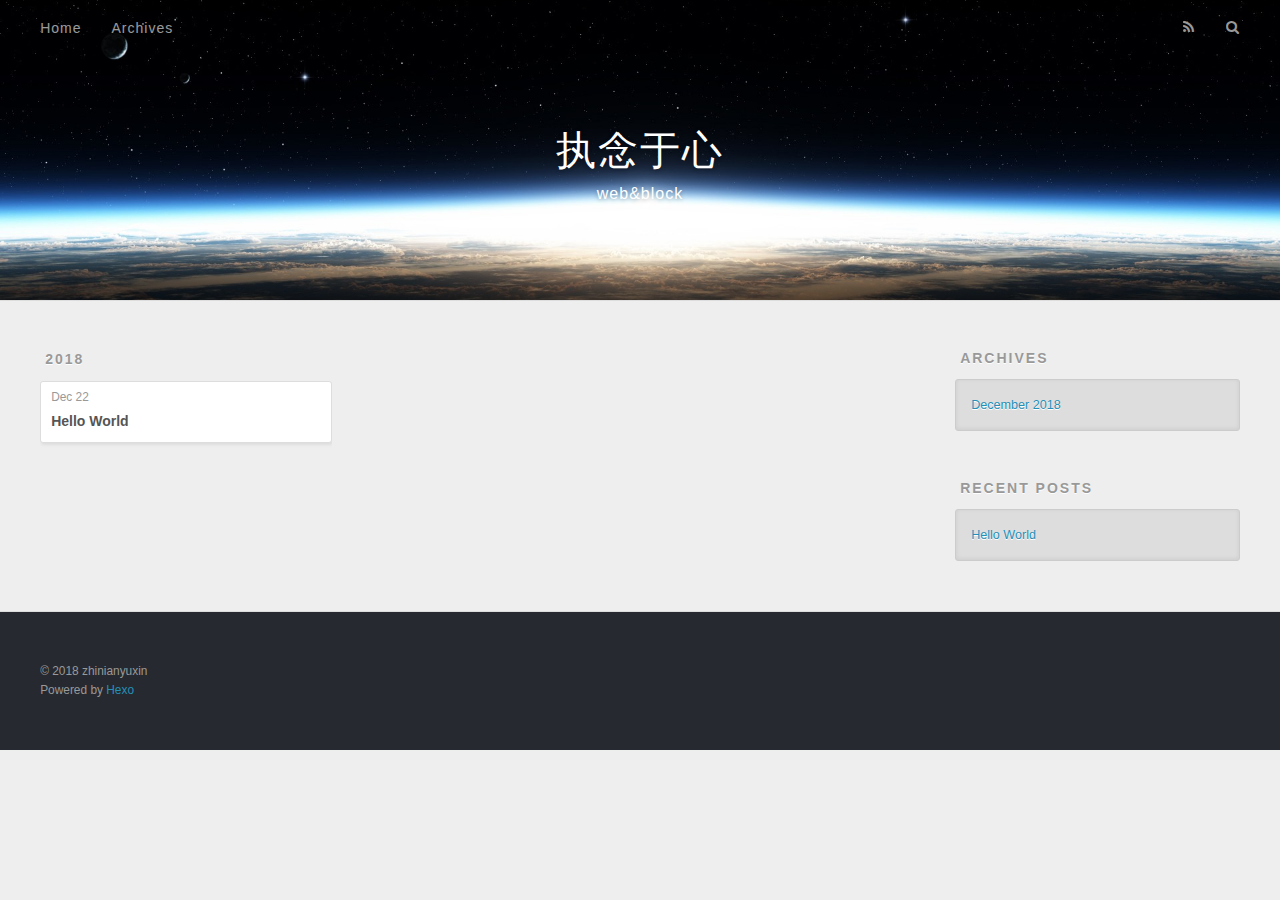
==== archives/index.html @ 7e43c7f3 "Site updated: 2018-12-22 21:20:13" ====
<!DOCTYPE html>
<html>
<head><meta name="generator" content="Hexo 3.8.0">
  <meta charset="utf-8">
  

  
  <title>Archives | 执念于心</title>
  <meta name="viewport" content="width=device-width, initial-scale=1, maximum-scale=1">
  <meta property="og:type" content="website">
<meta property="og:title" content="执念于心">
<meta property="og:url" content="http://yoursite.com/archives/index.html">
<meta property="og:site_name" content="执念于心">
<meta property="og:locale" content="default">
<meta name="twitter:card" content="summary">
<meta name="twitter:title" content="执念于心">
  
    <link rel="alternate" href="/atom.xml" title="执念于心" type="application/atom+xml">
  
  
    <link rel="icon" href="/favicon.png">
  
  
    <link href="//fonts.googleapis.com/css?family=Source+Code+Pro" rel="stylesheet" type="text/css">
  
  <link rel="stylesheet" href="/css/style.css">
</head>
</html>
<body>
  <div id="container">
    <div id="wrap">
      <header id="header">
  <div id="banner"></div>
  <div id="header-outer" class="outer">
    <div id="header-title" class="inner">
      <h1 id="logo-wrap">
        <a href="/" id="logo">执念于心</a>
      </h1>
      
        <h2 id="subtitle-wrap">
          <a href="/" id="subtitle">web&amp;block</a>
        </h2>
      
    </div>
    <div id="header-inner" class="inner">
      <nav id="main-nav">
        <a id="main-nav-toggle" class="nav-icon"></a>
        
          <a class="main-nav-link" href="/">Home</a>
        
          <a class="main-nav-link" href="/archives">Archives</a>
        
      </nav>
      <nav id="sub-nav">
        
          <a id="nav-rss-link" class="nav-icon" href="/atom.xml" title="RSS Feed"></a>
        
        <a id="nav-search-btn" class="nav-icon" title="Search"></a>
      </nav>
      <div id="search-form-wrap">
        <form action="//google.com/search" method="get" accept-charset="UTF-8" class="search-form"><input type="search" name="q" class="search-form-input" placeholder="Search"><button type="submit" class="search-form-submit">&#xF002;</button><input type="hidden" name="sitesearch" value="http://yoursite.com"></form>
      </div>
    </div>
  </div>
</header>
      <div class="outer">
        <section id="main">
  
  
    
    
      
      
      <section class="archives-wrap">
        <div class="archive-year-wrap">
          <a href="/archives/2018" class="archive-year">2018</a>
        </div>
        <div class="archives">
    
    <article class="archive-article archive-type-post">
  <div class="archive-article-inner">
    <header class="archive-article-header">
      <a href="/2018/12/22/hello-world/" class="archive-article-date">
  <time datetime="2018-12-22T13:06:36.921Z" itemprop="datePublished">Dec 22</time>
</a>
      
  
    <h1 itemprop="name">
      <a class="archive-article-title" href="/2018/12/22/hello-world/">Hello World</a>
    </h1>
  

    </header>
  </div>
</article>
  
  
    </div></section>
  


</section>
        
          <aside id="sidebar">
  
    

  
    

  
    
  
    
  <div class="widget-wrap">
    <h3 class="widget-title">Archives</h3>
    <div class="widget">
      <ul class="archive-list"><li class="archive-list-item"><a class="archive-list-link" href="/archives/2018/12/">December 2018</a></li></ul>
    </div>
  </div>


  
    
  <div class="widget-wrap">
    <h3 class="widget-title">Recent Posts</h3>
    <div class="widget">
      <ul>
        
          <li>
            <a href="/2018/12/22/hello-world/">Hello World</a>
          </li>
        
      </ul>
    </div>
  </div>

  
</aside>
        
      </div>
      <footer id="footer">
  
  <div class="outer">
    <div id="footer-info" class="inner">
      &copy; 2018 zhinianyuxin<br>
      Powered by <a href="http://hexo.io/" target="_blank">Hexo</a>
    </div>
  </div>
</footer>
    </div>
    <nav id="mobile-nav">
  
    <a href="/" class="mobile-nav-link">Home</a>
  
    <a href="/archives" class="mobile-nav-link">Archives</a>
  
</nav>
    

<script src="//ajax.googleapis.com/ajax/libs/jquery/2.0.3/jquery.min.js"></script>


  <link rel="stylesheet" href="/fancybox/jquery.fancybox.css">
  <script src="/fancybox/jquery.fancybox.pack.js"></script>


<script src="/js/script.js"></script>



  </div>
</body>
</html>
---- css/style.css ----
body {
  width: 100%;
}
body:before,
body:after {
  content: "";
  display: table;
}
body:after {
  clear: both;
}
html,
body,
div,
span,
applet,
object,
iframe,
h1,
h2,
h3,
h4,
h5,
h6,
p,
blockquote,
pre,
a,
abbr,
acronym,
address,
big,
cite,
code,
del,
dfn,
em,
img,
ins,
kbd,
q,
s,
samp,
small,
strike,
strong,
sub,
sup,
tt,
var,
dl,
dt,
dd,
ol,
ul,
li,
fieldset,
form,
label,
legend,
table,
caption,
tbody,
tfoot,
thead,
tr,
th,
td {
  margin: 0;
  padding: 0;
  border: 0;
  outline: 0;
  font-weight: inherit;
  font-style: inherit;
  font-family: inherit;
  font-size: 100%;
  vertical-align: baseline;
}
body {
  line-height: 1;
  color: #000;
  background: #fff;
}
ol,
ul {
  list-style: none;
}
table {
  border-collapse: separate;
  border-spacing: 0;
  vertical-align: middle;
}
caption,
th,
td {
  text-align: left;
  font-weight: normal;
  vertical-align: middle;
}
a img {
  border: none;
}
input,
button {
  margin: 0;
  padding: 0;
}
input::-moz-focus-inner,
button::-moz-focus-inner {
  border: 0;
  padding: 0;
}
@font-face {
  font-family: FontAwesome;
  font-style: normal;
  font-weight: normal;
  src: url("fonts/fontawesome-webfont.eot?v=#4.0.3");
  src: url("fonts/fontawesome-webfont.eot?#iefix&v=#4.0.3") format("embedded-opentype"), url("fonts/fontawesome-webfont.woff?v=#4.0.3") format("woff"), url("fonts/fontawesome-webfont.ttf?v=#4.0.3") format("truetype"), url("fonts/fontawesome-webfont.svg#fontawesomeregular?v=#4.0.3") format("svg");
}
html,
body,
#container {
  height: 100%;
}
body {
  background: #eee;
  font: 14px -apple-system, BlinkMacSystemFont, "Segoe UI", "Roboto", "Oxygen", "Ubuntu", "Cantarell", "Fira Sans", "Droid Sans", "Helvetica Neue", sans-serif;
  -webkit-text-size-adjust: 100%;
}
.outer {
  max-width: 1220px;
  margin: 0 auto;
  padding: 0 20px;
}
.outer:before,
.outer:after {
  content: "";
  display: table;
}
.outer:after {
  clear: both;
}
.inner {
  display: inline;
  float: left;
  width: 98.33333333333333%;
  margin: 0 0.833333333333333%;
}
.left,
.alignleft {
  float: left;
}
.right,
.alignright {
  float: right;
}
.clear {
  clear: both;
}
#container {
  position: relative;
}
.mobile-nav-on {
  overflow: hidden;
}
#wrap {
  height: 100%;
  width: 100%;
  position: absolute;
  top: 0;
  left: 0;
  -webkit-transition: 0.2s ease-out;
  -moz-transition: 0.2s ease-out;
  -ms-transition: 0.2s ease-out;
  transition: 0.2s ease-out;
  z-index: 1;
  background: #eee;
}
.mobile-nav-on #wrap {
  left: 280px;
}
@media screen and (min-width: 768px) {
  #main {
    display: inline;
    float: left;
    width: 73.33333333333333%;
    margin: 0 0.833333333333333%;
  }
}
.article-date,
.article-category-link,
.archive-year,
.widget-title {
  text-decoration: none;
  text-transform: uppercase;
  letter-spacing: 2px;
  color: #999;
  margin-bottom: 1em;
  margin-left: 5px;
  line-height: 1em;
  text-shadow: 0 1px #fff;
  font-weight: bold;
}
.article-inner,
.archive-article-inner {
  background: #fff;
  -webkit-box-shadow: 1px 2px 3px #ddd;
  box-shadow: 1px 2px 3px #ddd;
  border: 1px solid #ddd;
  border-radius: 3px;
}
.article-entry h1,
.widget h1 {
  font-size: 2em;
}
.article-entry h2,
.widget h2 {
  font-size: 1.5em;
}
.article-entry h3,
.widget h3 {
  font-size: 1.3em;
}
.article-entry h4,
.widget h4 {
  font-size: 1.2em;
}
.article-entry h5,
.widget h5 {
  font-size: 1em;
}
.article-entry h6,
.widget h6 {
  font-size: 1em;
  color: #999;
}
.article-entry hr,
.widget hr {
  border: 1px dashed #ddd;
}
.article-entry strong,
.widget strong {
  font-weight: bold;
}
.article-entry em,
.widget em,
.article-entry cite,
.widget cite {
  font-style: italic;
}
.article-entry sup,
.widget sup,
.article-entry sub,
.widget sub {
  font-size: 0.75em;
  line-height: 0;
  position: relative;
  vertical-align: baseline;
}
.article-entry sup,
.widget sup {
  top: -0.5em;
}
.article-entry sub,
.widget sub {
  bottom: -0.2em;
}
.article-entry small,
.widget small {
  font-size: 0.85em;
}
.article-entry acronym,
.widget acronym,
.article-entry abbr,
.widget abbr {
  border-bottom: 1px dotted;
}
.article-entry ul,
.widget ul,
.article-entry ol,
.widget ol,
.article-entry dl,
.widget dl {
  margin: 0 20px;
  line-height: 1.6em;
}
.article-entry ul ul,
.widget ul ul,
.article-entry ol ul,
.widget ol ul,
.article-entry ul ol,
.widget ul ol,
.article-entry ol ol,
.widget ol ol {
  margin-top: 0;
  margin-bottom: 0;
}
.article-entry ul,
.widget ul {
  list-style: disc;
}
.article-entry ol,
.widget ol {
  list-style: decimal;
}
.article-entry dt,
.widget dt {
  font-weight: bold;
}
#header {
  height: 300px;
  position: relative;
  border-bottom: 1px solid #ddd;
}
#header:before,
#header:after {
  content: "";
  position: absolute;
  left: 0;
  right: 0;
  height: 40px;
}
#header:before {
  top: 0;
  background: -webkit-linear-gradient(rgba(0,0,0,0.2), transparent);
  background: -moz-linear-gradient(rgba(0,0,0,0.2), transparent);
  background: -ms-linear-gradient(rgba(0,0,0,0.2), transparent);
  background: linear-gradient(rgba(0,0,0,0.2), transparent);
}
#header:after {
  bottom: 0;
  background: -webkit-linear-gradient(transparent, rgba(0,0,0,0.2));
  background: -moz-linear-gradient(transparent, rgba(0,0,0,0.2));
  background: -ms-linear-gradient(transparent, rgba(0,0,0,0.2));
  background: linear-gradient(transparent, rgba(0,0,0,0.2));
}
#header-outer {
  height: 100%;
  position: relative;
}
#header-inner {
  position: relative;
  overflow: hidden;
}
#banner {
  position: absolute;
  top: 0;
  left: 0;
  width: 100%;
  height: 100%;
  background: url("images/banner.jpg") center #000;
  -webkit-background-size: cover;
  -moz-background-size: cover;
  background-size: cover;
  z-index: -1;
}
#header-title {
  text-align: center;
  height: 40px;
  position: absolute;
  top: 50%;
  left: 0;
  margin-top: -20px;
}
#logo,
#subtitle {
  text-decoration: none;
  color: #fff;
  font-weight: 300;
  text-shadow: 0 1px 4px rgba(0,0,0,0.3);
}
#logo {
  font-size: 40px;
  line-height: 40px;
  letter-spacing: 2px;
}
#subtitle {
  font-size: 16px;
  line-height: 16px;
  letter-spacing: 1px;
}
#subtitle-wrap {
  margin-top: 16px;
}
#main-nav {
  float: left;
  margin-left: -15px;
}
.nav-icon,
.main-nav-link {
  float: left;
  color: #fff;
  opacity: 0.6;
  text-decoration: none;
  text-shadow: 0 1px rgba(0,0,0,0.2);
  -webkit-transition: opacity 0.2s;
  -moz-transition: opacity 0.2s;
  -ms-transition: opacity 0.2s;
  transition: opacity 0.2s;
  display: block;
  padding: 20px 15px;
}
.nav-icon:hover,
.main-nav-link:hover {
  opacity: 1;
}
.nav-icon {
  font-family: FontAwesome;
  text-align: center;
  font-size: 14px;
  width: 14px;
  height: 14px;
  padding: 20px 15px;
  position: relative;
  cursor: pointer;
}
.main-nav-link {
  font-weight: 300;
  letter-spacing: 1px;
}
@media screen and (max-width: 479px) {
  .main-nav-link {
    display: none;
  }
}
#main-nav-toggle {
  display: none;
}
#main-nav-toggle:before {
  content: "\f0c9";
}
@media screen and (max-width: 479px) {
  #main-nav-toggle {
    display: block;
  }
}
#sub-nav {
  float: right;
  margin-right: -15px;
}
#nav-rss-link:before {
  content: "\f09e";
}
#nav-search-btn:before {
  content: "\f002";
}
#search-form-wrap {
  position: absolute;
  top: 15px;
  width: 150px;
  height: 30px;
  right: -150px;
  opacity: 0;
  -webkit-transition: 0.2s ease-out;
  -moz-transition: 0.2s ease-out;
  -ms-transition: 0.2s ease-out;
  transition: 0.2s ease-out;
}
#search-form-wrap.on {
  opacity: 1;
  right: 0;
}
@media screen and (max-width: 479px) {
  #search-form-wrap {
    width: 100%;
    right: -100%;
  }
}
.search-form {
  position: absolute;
  top: 0;
  left: 0;
  right: 0;
  background: #fff;
  padding: 5px 15px;
  border-radius: 15px;
  -webkit-box-shadow: 0 0 10px rgba(0,0,0,0.3);
  box-shadow: 0 0 10px rgba(0,0,0,0.3);
}
.search-form-input {
  border: none;
  background: none;
  color: #555;
  width: 100%;
  font: 13px -apple-system, BlinkMacSystemFont, "Segoe UI", "Roboto", "Oxygen", "Ubuntu", "Cantarell", "Fira Sans", "Droid Sans", "Helvetica Neue", sans-serif;
  outline: none;
}
.search-form-input::-webkit-search-results-decoration,
.search-form-input::-webkit-search-cancel-button {
  -webkit-appearance: none;
}
.search-form-submit {
  position: absolute;
  top: 50%;
  right: 10px;
  margin-top: -7px;
  font: 13px FontAwesome;
  border: none;
  background: none;
  color: #bbb;
  cursor: pointer;
}
.search-form-submit:hover,
.search-form-submit:focus {
  color: #777;
}
.article {
  margin: 50px 0;
}
.article-inner {
  overflow: hidden;
}
.article-meta:before,
.article-meta:after {
  content: "";
  display: table;
}
.article-meta:after {
  clear: both;
}
.article-date {
  float: left;
}
.article-category {
  float: left;
  line-height: 1em;
  color: #ccc;
  text-shadow: 0 1px #fff;
  margin-left: 8px;
}
.article-category:before {
  content: "\2022";
}
.article-category-link {
  margin: 0 12px 1em;
}
.article-header {
  padding: 20px 20px 0;
}
.article-title {
  text-decoration: none;
  font-size: 2em;
  font-weight: bold;
  color: #555;
  line-height: 1.1em;
  -webkit-transition: color 0.2s;
  -moz-transition: color 0.2s;
  -ms-transition: color 0.2s;
  transition: color 0.2s;
}
a.article-title:hover {
  color: #258fb8;
}
.article-entry {
  color: #555;
  padding: 0 20px;
}
.article-entry:before,
.article-entry:after {
  content: "";
  display: table;
}
.article-entry:after {
  clear: both;
}
.article-entry p,
.article-entry table {
  line-height: 1.6em;
  margin: 1.6em 0;
}
.article-entry h1,
.article-entry h2,
.article-entry h3,
.article-entry h4,
.article-entry h5,
.article-entry h6 {
  font-weight: bold;
}
.article-entry h1,
.article-entry h2,
.article-entry h3,
.article-entry h4,
.article-entry h5,
.article-entry h6 {
  line-height: 1.1em;
  margin: 1.1em 0;
}
.article-entry a {
  color: #258fb8;
  text-decoration: none;
}
.article-entry a:hover {
  text-decoration: underline;
}
.article-entry ul,
.article-entry ol,
.article-entry dl {
  margin-top: 1.6em;
  margin-bottom: 1.6em;
}
.article-entry img,
.article-entry video {
  max-width: 100%;
  height: auto;
  display: block;
  margin: auto;
}
.article-entry iframe {
  border: none;
}
.article-entry table {
  width: 100%;
  border-collapse: collapse;
  border-spacing: 0;
}
.article-entry th {
  font-weight: bold;
  border-bottom: 3px solid #ddd;
  padding-bottom: 0.5em;
}
.article-entry td {
  border-bottom: 1px solid #ddd;
  padding: 10px 0;
}
.article-entry blockquote {
  font-family: Georgia, "Times New Roman", serif;
  font-size: 1.4em;
  margin: 1.6em 20px;
  text-align: center;
}
.article-entry blockquote footer {
  font-size: 14px;
  margin: 1.6em 0;
  font-family: -apple-system, BlinkMacSystemFont, "Segoe UI", "Roboto", "Oxygen", "Ubuntu", "Cantarell", "Fira Sans", "Droid Sans", "Helvetica Neue", sans-serif;
}
.article-entry blockquote footer cite:before {
  content: "—";
  padding: 0 0.5em;
}
.article-entry .pullquote {
  text-align: left;
  width: 45%;
  margin: 0;
}
.article-entry .pullquote.left {
  margin-left: 0.5em;
  margin-right: 1em;
}
.article-entry .pullquote.right {
  margin-right: 0.5em;
  margin-left: 1em;
}
.article-entry .caption {
  color: #999;
  display: block;
  font-size: 0.9em;
  margin-top: 0.5em;
  position: relative;
  text-align: center;
}
.article-entry .video-container {
  position: relative;
  padding-top: 56.25%;
  height: 0;
  overflow: hidden;
}
.article-entry .video-container iframe,
.article-entry .video-container object,
.article-entry .video-container embed {
  position: absolute;
  top: 0;
  left: 0;
  width: 100%;
  height: 100%;
  margin-top: 0;
}
.article-more-link a {
  display: inline-block;
  line-height: 1em;
  padding: 6px 15px;
  border-radius: 15px;
  background: #eee;
  color: #999;
  text-shadow: 0 1px #fff;
  text-decoration: none;
}
.article-more-link a:hover {
  background: #258fb8;
  color: #fff;
  text-decoration: none;
  text-shadow: 0 1px #1e7293;
}
.article-footer {
  font-size: 0.85em;
  line-height: 1.6em;
  border-top: 1px solid #ddd;
  padding-top: 1.6em;
  margin: 0 20px 20px;
}
.article-footer:before,
.article-footer:after {
  content: "";
  display: table;
}
.article-footer:after {
  clear: both;
}
.article-footer a {
  color: #999;
  text-decoration: none;
}
.article-footer a:hover {
  color: #555;
}
.article-tag-list-item {
  float: left;
  margin-right: 10px;
}
.article-tag-list-link:before {
  content: "#";
}
.article-comment-link {
  float: right;
}
.article-comment-link:before {
  content: "\f075";
  font-family: FontAwesome;
  padding-right: 8px;
}
.article-share-link {
  cursor: pointer;
  float: right;
  margin-left: 20px;
}
.article-share-link:before {
  content: "\f064";
  font-family: FontAwesome;
  padding-right: 6px;
}
#article-nav {
  position: relative;
}
#article-nav:before,
#article-nav:after {
  content: "";
  display: table;
}
#article-nav:after {
  clear: both;
}
@media screen and (min-width: 768px) {
  #article-nav {
    margin: 50px 0;
  }
  #article-nav:before {
    width: 8px;
    height: 8px;
    position: absolute;
    top: 50%;
    left: 50%;
    margin-top: -4px;
    margin-left: -4px;
    content: "";
    border-radius: 50%;
    background: #ddd;
    -webkit-box-shadow: 0 1px 2px #fff;
    box-shadow: 0 1px 2px #fff;
  }
}
.article-nav-link-wrap {
  text-decoration: none;
  text-shadow: 0 1px #fff;
  color: #999;
  -webkit-box-sizing: border-box;
  -moz-box-sizing: border-box;
  box-sizing: border-box;
  margin-top: 50px;
  text-align: center;
  display: block;
}
.article-nav-link-wrap:hover {
  color: #555;
}
@media screen and (min-width: 768px) {
  .article-nav-link-wrap {
    width: 50%;
    margin-top: 0;
  }
}
@media screen and (min-width: 768px) {
  #article-nav-newer {
    float: left;
    text-align: right;
    padding-right: 20px;
  }
}
@media screen and (min-width: 768px) {
  #article-nav-older {
    float: right;
    text-align: left;
    padding-left: 20px;
  }
}
.article-nav-caption {
  text-transform: uppercase;
  letter-spacing: 2px;
  color: #ddd;
  line-height: 1em;
  font-weight: bold;
}
#article-nav-newer .article-nav-caption {
  margin-right: -2px;
}
.article-nav-title {
  font-size: 0.85em;
  line-height: 1.6em;
  margin-top: 0.5em;
}
.article-share-box {
  position: absolute;
  display: none;
  background: #fff;
  -webkit-box-shadow: 1px 2px 10px rgba(0,0,0,0.2);
  box-shadow: 1px 2px 10px rgba(0,0,0,0.2);
  border-radius: 3px;
  margin-left: -145px;
  overflow: hidden;
  z-index: 1;
}
.article-share-box.on {
  display: block;
}
.article-share-input {
  width: 100%;
  background: none;
  -webkit-box-sizing: border-box;
  -moz-box-sizing: border-box;
  box-sizing: border-box;
  font: 14px -apple-system, BlinkMacSystemFont, "Segoe UI", "Roboto", "Oxygen", "Ubuntu", "Cantarell", "Fira Sans", "Droid Sans", "Helvetica Neue", sans-serif;
  padding: 0 15px;
  color: #555;
  outline: none;
  border: 1px solid #ddd;
  border-radius: 3px 3px 0 0;
  height: 36px;
  line-height: 36px;
}
.article-share-links {
  background: #eee;
}
.article-share-links:before,
.article-share-links:after {
  content: "";
  display: table;
}
.article-share-links:after {
  clear: both;
}
.article-share-twitter,
.article-share-facebook,
.article-share-pinterest,
.article-share-google {
  width: 50px;
  height: 36px;
  display: block;
  float: left;
  position: relative;
  color: #999;
  text-shadow: 0 1px #fff;
}
.article-share-twitter:before,
.article-share-facebook:before,
.article-share-pinterest:before,
.article-share-google:before {
  font-size: 20px;
  font-family: FontAwesome;
  width: 20px;
  height: 20px;
  position: absolute;
  top: 50%;
  left: 50%;
  margin-top: -10px;
  margin-left: -10px;
  text-align: center;
}
.article-share-twitter:hover,
.article-share-facebook:hover,
.article-share-pinterest:hover,
.article-share-google:hover {
  color: #fff;
}
.article-share-twitter:before {
  content: "\f099";
}
.article-share-twitter:hover {
  background: #00aced;
  text-shadow: 0 1px #008abe;
}
.article-share-facebook:before {
  content: "\f09a";
}
.article-share-facebook:hover {
  background: #3b5998;
  text-shadow: 0 1px #2f477a;
}
.article-share-pinterest:before {
  content: "\f0d2";
}
.article-share-pinterest:hover {
  background: #cb2027;
  text-shadow: 0 1px #a21a1f;
}
.article-share-google:before {
  content: "\f0d5";
}
.article-share-google:hover {
  background: #dd4b39;
  text-shadow: 0 1px #be3221;
}
.article-gallery {
  background: #000;
  position: relative;
}
.article-gallery-photos {
  position: relative;
  overflow: hidden;
}
.article-gallery-img {
  display: none;
  max-width: 100%;
}
.article-gallery-img:first-child {
  display: block;
}
.article-gallery-img.loaded {
  position: absolute;
  display: block;
}
.article-gallery-img img {
  display: block;
  max-width: 100%;
  margin: 0 auto;
}
#comments {
  background: #fff;
  -webkit-box-shadow: 1px 2px 3px #ddd;
  box-shadow: 1px 2px 3px #ddd;
  padding: 20px;
  border: 1px solid #ddd;
  border-radius: 3px;
  margin: 50px 0;
}
#comments a {
  color: #258fb8;
}
.archives-wrap {
  margin: 50px 0;
}
.archives:before,
.archives:after {
  content: "";
  display: table;
}
.archives:after {
  clear: both;
}
.archive-year-wrap {
  margin-bottom: 1em;
}
.archives {
  -webkit-column-gap: 10px;
  -moz-column-gap: 10px;
  column-gap: 10px;
}
@media screen and (min-width: 480px) and (max-width: 767px) {
  .archives {
    -webkit-column-count: 2;
    -moz-column-count: 2;
    column-count: 2;
  }
}
@media screen and (min-width: 768px) {
  .archives {
    -webkit-column-count: 3;
    -moz-column-count: 3;
    column-count: 3;
  }
}
.archive-article {
  -webkit-column-break-inside: avoid;
  page-break-inside: avoid;
  overflow: hidden;
  break-inside: avoid-column;
}
.archive-article-inner {
  padding: 10px;
  margin-bottom: 15px;
}
.archive-article-title {
  text-decoration: none;
  font-weight: bold;
  color: #555;
  -webkit-transition: color 0.2s;
  -moz-transition: color 0.2s;
  -ms-transition: color 0.2s;
  transition: color 0.2s;
  line-height: 1.6em;
}
.archive-article-title:hover {
  color: #258fb8;
}
.archive-article-footer {
  margin-top: 1em;
}
.archive-article-date {
  color: #999;
  text-decoration: none;
  font-size: 0.85em;
  line-height: 1em;
  margin-bottom: 0.5em;
  display: block;
}
#page-nav {
  margin: 50px auto;
  background: #fff;
  -webkit-box-shadow: 1px 2px 3px #ddd;
  box-shadow: 1px 2px 3px #ddd;
  border: 1px solid #ddd;
  border-radius: 3px;
  text-align: center;
  color: #999;
  overflow: hidden;
}
#page-nav:before,
#page-nav:after {
  content: "";
  display: table;
}
#page-nav:after {
  clear: both;
}
#page-nav a,
#page-nav span {
  padding: 10px 20px;
  line-height: 1;
  height: 2ex;
}
#page-nav a {
  color: #999;
  text-decoration: none;
}
#page-nav a:hover {
  background: #999;
  color: #fff;
}
#page-nav .prev {
  float: left;
}
#page-nav .next {
  float: right;
}
#page-nav .page-number {
  display: inline-block;
}
@media screen and (max-width: 479px) {
  #page-nav .page-number {
    display: none;
  }
}
#page-nav .current {
  color: #555;
  font-weight: bold;
}
#page-nav .space {
  color: #ddd;
}
#footer {
  background: #262a30;
  padding: 50px 0;
  border-top: 1px solid #ddd;
  color: #999;
}
#footer a {
  color: #258fb8;
  text-decoration: none;
}
#footer a:hover {
  text-decoration: underline;
}
#footer-info {
  line-height: 1.6em;
  font-size: 0.85em;
}
.article-entry pre,
.article-entry .highlight {
  background: #2d2d2d;
  margin: 0 -20px;
  padding: 15px 20px;
  border-style: solid;
  border-color: #ddd;
  border-width: 1px 0;
  overflow: auto;
  color: #ccc;
  line-height: 22.400000000000002px;
}
.article-entry .highlight .gutter pre,
.article-entry .gist .gist-file .gist-data .line-numbers {
  color: #666;
  font-size: 0.85em;
}
.article-entry pre,
.article-entry code {
  font-family: "Source Code Pro", Consolas, Monaco, Menlo, Consolas, monospace;
}
.article-entry code {
  background: #eee;
  text-shadow: 0 1px #fff;
  padding: 0 0.3em;
}
.article-entry pre code {
  background: none;
  text-shadow: none;
  padding: 0;
}
.article-entry .highlight pre {
  border: none;
  margin: 0;
  padding: 0;
}
.article-entry .highlight table {
  margin: 0;
  width: auto;
}
.article-entry .highlight td {
  border: none;
  padding: 0;
}
.article-entry .highlight figcaption {
  font-size: 0.85em;
  color: #999;
  line-height: 1em;
  margin-bottom: 1em;
}
.article-entry .highlight figcaption:before,
.article-entry .highlight figcaption:after {
  content: "";
  display: table;
}
.article-entry .highlight figcaption:after {
  clear: both;
}
.article-entry .highlight figcaption a {
  float: right;
}
.article-entry .highlight .gutter pre {
  text-align: right;
  padding-right: 20px;
}
.article-entry .highlight .line {
  height: 22.400000000000002px;
}
.article-entry .highlight .line.marked {
  background: #515151;
}
.article-entry .gist {
  margin: 0 -20px;
  border-style: solid;
  border-color: #ddd;
  border-width: 1px 0;
  background: #2d2d2d;
  padding: 15px 20px 15px 0;
}
.article-entry .gist .gist-file {
  border: none;
  font-family: "Source Code Pro", Consolas, Monaco, Menlo, Consolas, monospace;
  margin: 0;
}
.article-entry .gist .gist-file .gist-data {
  background: none;
  border: none;
}
.article-entry .gist .gist-file .gist-data .line-numbers {
  background: none;
  border: none;
  padding: 0 20px 0 0;
}
.article-entry .gist .gist-file .gist-data .line-data {
  padding: 0 !important;
}
.article-entry .gist .gist-file .highlight {
  margin: 0;
  padding: 0;
  border: none;
}
.article-entry .gist .gist-file .gist-meta {
  background: #2d2d2d;
  color: #999;
  font: 0.85em -apple-system, BlinkMacSystemFont, "Segoe UI", "Roboto", "Oxygen", "Ubuntu", "Cantarell", "Fira Sans", "Droid Sans", "Helvetica Neue", sans-serif;
  text-shadow: 0 0;
  padding: 0;
  margin-top: 1em;
  margin-left: 20px;
}
.article-entry .gist .gist-file .gist-meta a {
  color: #258fb8;
  font-weight: normal;
}
.article-entry .gist .gist-file .gist-meta a:hover {
  text-decoration: underline;
}
pre .comment,
pre .title {
  color: #999;
}
pre .variable,
pre .attribute,
pre .tag,
pre .regexp,
pre .ruby .constant,
pre .xml .tag .title,
pre .xml .pi,
pre .xml .doctype,
pre .html .doctype,
pre .css .id,
pre .css .class,
pre .css .pseudo {
  color: #f2777a;
}
pre .number,
pre .preprocessor,
pre .built_in,
pre .literal,
pre .params,
pre .constant {
  color: #f99157;
}
pre .class,
pre .ruby .class .title,
pre .css .rules .attribute {
  color: #9c9;
}
pre .string,
pre .value,
pre .inheritance,
pre .header,
pre .ruby .symbol,
pre .xml .cdata {
  color: #9c9;
}
pre .css .hexcolor {
  color: #6cc;
}
pre .function,
pre .python .decorator,
pre .python .title,
pre .ruby .function .title,
pre .ruby .title .keyword,
pre .perl .sub,
pre .javascript .title,
pre .coffeescript .title {
  color: #69c;
}
pre .keyword,
pre .javascript .function {
  color: #c9c;
}
@media screen and (max-width: 479px) {
  #mobile-nav {
    position: absolute;
    top: 0;
    left: 0;
    width: 280px;
    height: 100%;
    background: #191919;
    border-right: 1px solid #fff;
  }
}
@media screen and (max-width: 479px) {
  .mobile-nav-link {
    display: block;
    color: #999;
    text-decoration: none;
    padding: 15px 20px;
    font-weight: bold;
  }
  .mobile-nav-link:hover {
    color: #fff;
  }
}
@media screen and (min-width: 768px) {
  #sidebar {
    display: inline;
    float: left;
    width: 23.333333333333332%;
    margin: 0 0.833333333333333%;
  }
}
.widget-wrap {
  margin: 50px 0;
}
.widget {
  color: #777;
  text-shadow: 0 1px #fff;
  background: #ddd;
  -webkit-box-shadow: 0 -1px 4px #ccc inset;
  box-shadow: 0 -1px 4px #ccc inset;
  border: 1px solid #ccc;
  padding: 15px;
  border-radius: 3px;
}
.widget a {
  color: #258fb8;
  text-decoration: none;
}
.widget a:hover {
  text-decoration: underline;
}
.widget ul ul,
.widget ol ul,
.widget dl ul,
.widget ul ol,
.widget ol ol,
.widget dl ol,
.widget ul dl,
.widget ol dl,
.widget dl dl {
  margin-left: 15px;
  list-style: disc;
}
.widget {
  line-height: 1.6em;
  word-wrap: break-word;
  font-size: 0.9em;
}
.widget ul,
.widget ol {
  list-style: none;
  margin: 0;
}
.widget ul ul,
.widget ol ul,
.widget ul ol,
.widget ol ol {
  margin: 0 20px;
}
.widget ul ul,
.widget ol ul {
  list-style: disc;
}
.widget ul ol,
.widget ol ol {
  list-style: decimal;
}
.category-list-count,
.tag-list-count,
.archive-list-count {
  padding-left: 5px;
  color: #999;
  font-size: 0.85em;
}
.category-list-count:before,
.tag-list-count:before,
.archive-list-count:before {
  content: "(";
}
.category-list-count:after,
.tag-list-count:after,
.archive-list-count:after {
  content: ")";
}
.tagcloud a {
  margin-right: 5px;
  display: inline-block;
}
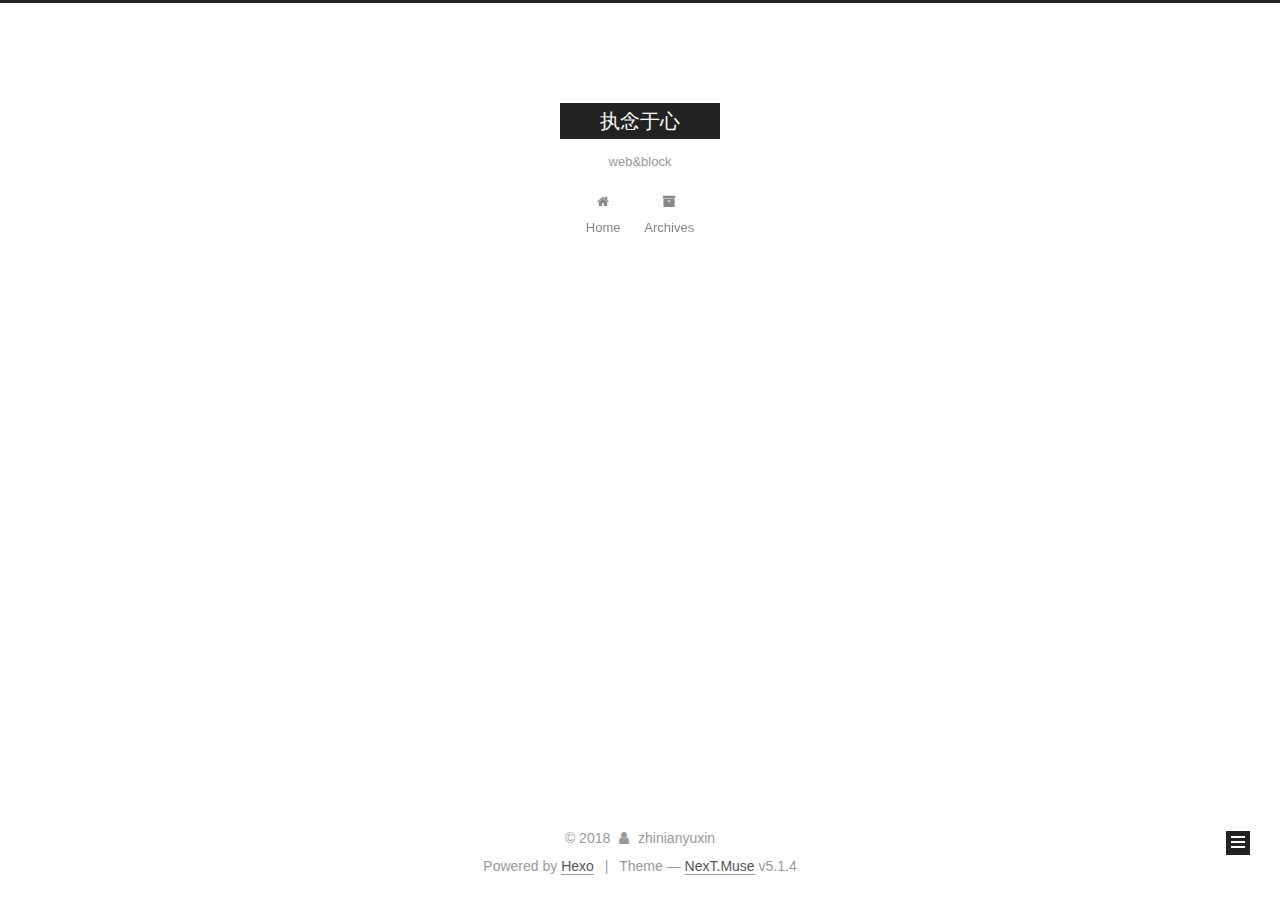
==== commit 7902ee2a: "Site updated: 2018-12-22 21:37:47" ====
--- a/archives/index.html
+++ b/archives/index.html
@@ -1,174 +1,549 @@
 <!DOCTYPE html>
-<html>
+
+
+
+  
+
+
+<html class="theme-next muse use-motion" lang="">
 <head><meta name="generator" content="Hexo 3.8.0">
-  <meta charset="utf-8">
-  
-
-  
-  <title>Archives | 执念于心</title>
-  <meta name="viewport" content="width=device-width, initial-scale=1, maximum-scale=1">
-  <meta property="og:type" content="website">
+  <meta charset="UTF-8">
+<meta http-equiv="X-UA-Compatible" content="IE=edge">
+<meta name="viewport" content="width=device-width, initial-scale=1, maximum-scale=1">
+<meta name="theme-color" content="#222">
+
+
+
+
+
+
+
+
+
+<meta http-equiv="Cache-Control" content="no-transform">
+<meta http-equiv="Cache-Control" content="no-siteapp">
+
+
+
+
+
+
+
+
+
+
+
+
+
+
+
+
+  
+  
+  <link href="/lib/fancybox/source/jquery.fancybox.css?v=2.1.5" rel="stylesheet" type="text/css">
+
+
+
+
+
+
+
+<link href="/lib/font-awesome/css/font-awesome.min.css?v=4.6.2" rel="stylesheet" type="text/css">
+
+<link href="/css/main.css?v=5.1.4" rel="stylesheet" type="text/css">
+
+
+  <link rel="apple-touch-icon" sizes="180x180" href="/images/apple-touch-icon-next.png?v=5.1.4">
+
+
+  <link rel="icon" type="image/png" sizes="32x32" href="/images/favicon-32x32-next.png?v=5.1.4">
+
+
+  <link rel="icon" type="image/png" sizes="16x16" href="/images/favicon-16x16-next.png?v=5.1.4">
+
+
+  <link rel="mask-icon" href="/images/logo.svg?v=5.1.4" color="#222">
+
+
+
+
+
+  <meta name="keywords" content="Hexo, NexT">
+
+
+
+
+
+
+
+
+
+
+<meta property="og:type" content="website">
 <meta property="og:title" content="执念于心">
 <meta property="og:url" content="http://yoursite.com/archives/index.html">
 <meta property="og:site_name" content="执念于心">
 <meta property="og:locale" content="default">
 <meta name="twitter:card" content="summary">
 <meta name="twitter:title" content="执念于心">
-  
-    <link rel="alternate" href="/atom.xml" title="执念于心" type="application/atom+xml">
-  
-  
-    <link rel="icon" href="/favicon.png">
-  
-  
-    <link href="//fonts.googleapis.com/css?family=Source+Code+Pro" rel="stylesheet" type="text/css">
-  
-  <link rel="stylesheet" href="/css/style.css">
+
+
+
+<script type="text/javascript" id="hexo.configurations">
+  var NexT = window.NexT || {};
+  var CONFIG = {
+    root: '/',
+    scheme: 'Muse',
+    version: '5.1.4',
+    sidebar: {"position":"left","display":"post","offset":12,"b2t":false,"scrollpercent":false,"onmobile":false},
+    fancybox: true,
+    tabs: true,
+    motion: {"enable":true,"async":false,"transition":{"post_block":"fadeIn","post_header":"slideDownIn","post_body":"slideDownIn","coll_header":"slideLeftIn","sidebar":"slideUpIn"}},
+    duoshuo: {
+      userId: '0',
+      author: 'Author'
+    },
+    algolia: {
+      applicationID: '',
+      apiKey: '',
+      indexName: '',
+      hits: {"per_page":10},
+      labels: {"input_placeholder":"Search for Posts","hits_empty":"We didn't find any results for the search: ${query}","hits_stats":"${hits} results found in ${time} ms"}
+    }
+  };
+</script>
+
+
+
+  <link rel="canonical" href="http://yoursite.com/archives/">
+
+
+
+
+
+  <title>Archive | 执念于心</title>
+  
+
+
+
+
+
+
+
+
 </head>
-</html>
-<body>
-  <div id="container">
-    <div id="wrap">
-      <header id="header">
-  <div id="banner"></div>
-  <div id="header-outer" class="outer">
-    <div id="header-title" class="inner">
-      <h1 id="logo-wrap">
-        <a href="/" id="logo">执念于心</a>
-      </h1>
-      
-        <h2 id="subtitle-wrap">
-          <a href="/" id="subtitle">web&amp;block</a>
-        </h2>
-      
+
+<body itemscope="" itemtype="http://schema.org/WebPage" lang="default">
+
+  
+  
+    
+  
+
+  <div class="container sidebar-position-left page-archive">
+    <div class="headband"></div>
+
+    <header id="header" class="header" itemscope="" itemtype="http://schema.org/WPHeader">
+      <div class="header-inner"><div class="site-brand-wrapper">
+  <div class="site-meta ">
+    
+
+    <div class="custom-logo-site-title">
+      <a href="/" class="brand" rel="start">
+        <span class="logo-line-before"><i></i></span>
+        <span class="site-title">执念于心</span>
+        <span class="logo-line-after"><i></i></span>
+      </a>
     </div>
-    <div id="header-inner" class="inner">
-      <nav id="main-nav">
-        <a id="main-nav-toggle" class="nav-icon"></a>
-        
-          <a class="main-nav-link" href="/">Home</a>
-        
-          <a class="main-nav-link" href="/archives">Archives</a>
-        
-      </nav>
-      <nav id="sub-nav">
-        
-          <a id="nav-rss-link" class="nav-icon" href="/atom.xml" title="RSS Feed"></a>
-        
-        <a id="nav-search-btn" class="nav-icon" title="Search"></a>
-      </nav>
-      <div id="search-form-wrap">
-        <form action="//google.com/search" method="get" accept-charset="UTF-8" class="search-form"><input type="search" name="q" class="search-form-input" placeholder="Search"><button type="submit" class="search-form-submit">&#xF002;</button><input type="hidden" name="sitesearch" value="http://yoursite.com"></form>
+      
+        <p class="site-subtitle">web&block</p>
+      
+  </div>
+
+  <div class="site-nav-toggle">
+    <button>
+      <span class="btn-bar"></span>
+      <span class="btn-bar"></span>
+      <span class="btn-bar"></span>
+    </button>
+  </div>
+</div>
+
+<nav class="site-nav">
+  
+
+  
+    <ul id="menu" class="menu">
+      
+        
+        <li class="menu-item menu-item-home">
+          <a href="/" rel="section">
+            
+              <i class="menu-item-icon fa fa-fw fa-home"></i> <br>
+            
+            Home
+          </a>
+        </li>
+      
+        
+        <li class="menu-item menu-item-archives">
+          <a href="/archives/" rel="section">
+            
+              <i class="menu-item-icon fa fa-fw fa-archive"></i> <br>
+            
+            Archives
+          </a>
+        </li>
+      
+
+      
+    </ul>
+  
+
+  
+</nav>
+
+
+
+ </div>
+    </header>
+
+    <main id="main" class="main">
+      <div class="main-inner">
+        <div class="content-wrap">
+          <div id="content" class="content">
+            
+
+  
+  
+  
+  <div class="post-block archive">
+    <div id="posts" class="posts-collapse">
+      <span class="archive-move-on"></span>
+
+      <span class="archive-page-counter">
+        
+        
+        
+          
+        
+        Um..! 1 post. Keep on posting.
+      </span>
+
+      
+
+        
+        
+        
+
+        
+          
+          <div class="collection-title">
+            <h1 class="archive-year" id="archive-year-2018">2018</h1>
+          </div>
+        
+        
+
+        
+
+  <article class="post post-type-normal" itemscope="" itemtype="http://schema.org/Article">
+    <header class="post-header">
+
+      <h2 class="post-title">
+        
+            <a class="post-title-link" href="/2018/12/22/remix-mac-local/" itemprop="url">
+              
+                <span itemprop="name">remix-mac-local</span>
+              
+            </a>
+        
+      </h2>
+
+      <div class="post-meta">
+        <time class="post-time" itemprop="dateCreated" datetime="2018-12-22T21:36:01+08:00" content="2018-12-22">
+          12-22
+        </time>
       </div>
+
+    </header>
+  </article>
+
+
+
+      
+
     </div>
   </div>
-</header>
-      <div class="outer">
-        <section id="main">
-  
-  
-    
-    
-      
-      
-      <section class="archives-wrap">
-        <div class="archive-year-wrap">
-          <a href="/archives/2018" class="archive-year">2018</a>
+  
+  
+  
+
+  
+
+
+
+          </div>
+          
+
+
+          
+
         </div>
-        <div class="archives">
-    
-    <article class="archive-article archive-type-post">
-  <div class="archive-article-inner">
-    <header class="archive-article-header">
-      <a href="/2018/12/22/hello-world/" class="archive-article-date">
-  <time datetime="2018-12-22T13:06:36.921Z" itemprop="datePublished">Dec 22</time>
-</a>
-      
-  
-    <h1 itemprop="name">
-      <a class="archive-article-title" href="/2018/12/22/hello-world/">Hello World</a>
-    </h1>
-  
-
-    </header>
-  </div>
-</article>
-  
-  
-    </div></section>
-  
-
-
-</section>
-        
-          <aside id="sidebar">
-  
-    
-
-  
-    
-
-  
-    
-  
-    
-  <div class="widget-wrap">
-    <h3 class="widget-title">Archives</h3>
-    <div class="widget">
-      <ul class="archive-list"><li class="archive-list-item"><a class="archive-list-link" href="/archives/2018/12/">December 2018</a></li></ul>
+        
+          
+  
+  <div class="sidebar-toggle">
+    <div class="sidebar-toggle-line-wrap">
+      <span class="sidebar-toggle-line sidebar-toggle-line-first"></span>
+      <span class="sidebar-toggle-line sidebar-toggle-line-middle"></span>
+      <span class="sidebar-toggle-line sidebar-toggle-line-last"></span>
     </div>
   </div>
 
-
-  
+  <aside id="sidebar" class="sidebar">
     
-  <div class="widget-wrap">
-    <h3 class="widget-title">Recent Posts</h3>
-    <div class="widget">
-      <ul>
-        
-          <li>
-            <a href="/2018/12/22/hello-world/">Hello World</a>
-          </li>
-        
-      </ul>
+    <div class="sidebar-inner">
+
+      
+
+      
+
+      <section class="site-overview-wrap sidebar-panel sidebar-panel-active">
+        <div class="site-overview">
+          <div class="site-author motion-element" itemprop="author" itemscope="" itemtype="http://schema.org/Person">
+            
+              <p class="site-author-name" itemprop="name">zhinianyuxin</p>
+              <p class="site-description motion-element" itemprop="description"></p>
+          </div>
+
+          <nav class="site-state motion-element">
+
+            
+              <div class="site-state-item site-state-posts">
+              
+                <a href="/archives/">
+              
+                  <span class="site-state-item-count">1</span>
+                  <span class="site-state-item-name">posts</span>
+                </a>
+              </div>
+            
+
+            
+
+            
+
+          </nav>
+
+          
+
+          
+
+          
+          
+
+          
+          
+
+          
+
+        </div>
+      </section>
+
+      
+
+      
+
     </div>
+  </aside>
+
+
+        
+      </div>
+    </main>
+
+    <footer id="footer" class="footer">
+      <div class="footer-inner">
+        <div class="copyright">&copy; <span itemprop="copyrightYear">2018</span>
+  <span class="with-love">
+    <i class="fa fa-user"></i>
+  </span>
+  <span class="author" itemprop="copyrightHolder">zhinianyuxin</span>
+
+  
+</div>
+
+
+  <div class="powered-by">Powered by <a class="theme-link" target="_blank" href="https://hexo.io">Hexo</a></div>
+
+
+
+  <span class="post-meta-divider">|</span>
+
+
+
+  <div class="theme-info">Theme &mdash; <a class="theme-link" target="_blank" href="https://github.com/iissnan/hexo-theme-next">NexT.Muse</a> v5.1.4</div>
+
+
+
+
+        
+
+
+
+
+
+
+
+        
+      </div>
+    </footer>
+
+    
+      <div class="back-to-top">
+        <i class="fa fa-arrow-up"></i>
+        
+      </div>
+    
+
+    
+
   </div>
 
   
-</aside>
-        
-      </div>
-      <footer id="footer">
-  
-  <div class="outer">
-    <div id="footer-info" class="inner">
-      &copy; 2018 zhinianyuxin<br>
-      Powered by <a href="http://hexo.io/" target="_blank">Hexo</a>
-    </div>
-  </div>
-</footer>
-    </div>
-    <nav id="mobile-nav">
-  
-    <a href="/" class="mobile-nav-link">Home</a>
-  
-    <a href="/archives" class="mobile-nav-link">Archives</a>
-  
-</nav>
-    
-
-<script src="//ajax.googleapis.com/ajax/libs/jquery/2.0.3/jquery.min.js"></script>
-
-
-  <link rel="stylesheet" href="/fancybox/jquery.fancybox.css">
-  <script src="/fancybox/jquery.fancybox.pack.js"></script>
-
-
-<script src="/js/script.js"></script>
-
-
-
-  </div>
+
+<script type="text/javascript">
+  if (Object.prototype.toString.call(window.Promise) !== '[object Function]') {
+    window.Promise = null;
+  }
+</script>
+
+
+
+
+
+
+
+
+
+  
+
+
+
+
+
+
+
+
+
+
+
+
+  
+  
+    <script type="text/javascript" src="/lib/jquery/index.js?v=2.1.3"></script>
+  
+
+  
+  
+    <script type="text/javascript" src="/lib/fastclick/lib/fastclick.min.js?v=1.0.6"></script>
+  
+
+  
+  
+    <script type="text/javascript" src="/lib/jquery_lazyload/jquery.lazyload.js?v=1.9.7"></script>
+  
+
+  
+  
+    <script type="text/javascript" src="/lib/velocity/velocity.min.js?v=1.2.1"></script>
+  
+
+  
+  
+    <script type="text/javascript" src="/lib/velocity/velocity.ui.min.js?v=1.2.1"></script>
+  
+
+  
+  
+    <script type="text/javascript" src="/lib/fancybox/source/jquery.fancybox.pack.js?v=2.1.5"></script>
+  
+
+
+  
+
+
+  <script type="text/javascript" src="/js/src/utils.js?v=5.1.4"></script>
+
+  <script type="text/javascript" src="/js/src/motion.js?v=5.1.4"></script>
+
+
+
+  
+  
+
+  
+
+  
+
+
+  <script type="text/javascript" src="/js/src/bootstrap.js?v=5.1.4"></script>
+
+
+
+  
+
+
+  
+
+
+
+
+	
+
+
+
+
+
+  
+
+
+
+
+
+  
+
+
+
+
+
+
+
+
+
+
+
+
+  
+
+
+
+
+
+  
+
+  
+
+  
+
+  
+  
+
+  
+
+  
+
+  
+
 </body>
-</html>+</html>
--- a/css/main.css
+++ b/css/main.css
@@ -0,0 +1,2662 @@
+/* normalize.css v3.0.2 | MIT License | git.io/normalize */
+html {
+  font-family: sans-serif; /* 1 */
+  -ms-text-size-adjust: 100%; /* 2 */
+  -webkit-text-size-adjust: 100%; /* 2 */
+}
+body {
+  margin: 0;
+}
+article,
+aside,
+details,
+figcaption,
+figure,
+footer,
+header,
+hgroup,
+main,
+menu,
+nav,
+section,
+summary {
+  display: block;
+}
+audio,
+canvas,
+progress,
+video {
+  display: inline-block; /* 1 */
+  vertical-align: baseline; /* 2 */
+}
+audio:not([controls]) {
+  display: none;
+  height: 0;
+}
+[hidden],
+template {
+  display: none;
+}
+a {
+  background-color: transparent;
+}
+a:active,
+a:hover {
+  outline: 0;
+}
+abbr[title] {
+  border-bottom: 1px dotted;
+}
+b,
+strong {
+  font-weight: bold;
+}
+dfn {
+  font-style: italic;
+}
+h1 {
+  font-size: 2em;
+  margin: 0.67em 0;
+}
+mark {
+  background: #ff0;
+  color: #000;
+}
+small {
+  font-size: 80%;
+}
+sub,
+sup {
+  font-size: 75%;
+  line-height: 0;
+  position: relative;
+  vertical-align: baseline;
+}
+sup {
+  top: -0.5em;
+}
+sub {
+  bottom: -0.25em;
+}
+img {
+  border: 0;
+}
+svg:not(:root) {
+  overflow: hidden;
+}
+figure {
+  margin: 1em 40px;
+}
+hr {
+  -moz-box-sizing: content-box;
+  box-sizing: content-box;
+  height: 0;
+}
+pre {
+  overflow: auto;
+}
+code,
+kbd,
+pre,
+samp {
+  font-family: monospace, monospace;
+  font-size: 1em;
+}
+button,
+input,
+optgroup,
+select,
+textarea {
+  color: inherit; /* 1 */
+  font: inherit; /* 2 */
+  margin: 0; /* 3 */
+}
+button {
+  overflow: visible;
+}
+button,
+select {
+  text-transform: none;
+}
+button,
+html input[type="button"],
+input[type="reset"],
+input[type="submit"] {
+  -webkit-appearance: button; /* 2 */
+  cursor: pointer; /* 3 */
+}
+button[disabled],
+html input[disabled] {
+  cursor: default;
+}
+button::-moz-focus-inner,
+input::-moz-focus-inner {
+  border: 0;
+  padding: 0;
+}
+input {
+  line-height: normal;
+}
+input[type="checkbox"],
+input[type="radio"] {
+  box-sizing: border-box; /* 1 */
+  padding: 0; /* 2 */
+}
+input[type="number"]::-webkit-inner-spin-button,
+input[type="number"]::-webkit-outer-spin-button {
+  height: auto;
+}
+input[type="search"] {
+  -webkit-appearance: textfield; /* 1 */
+  -moz-box-sizing: content-box;
+  -webkit-box-sizing: content-box; /* 2 */
+  box-sizing: content-box;
+}
+input[type="search"]::-webkit-search-cancel-button,
+input[type="search"]::-webkit-search-decoration {
+  -webkit-appearance: none;
+}
+fieldset {
+  border: 1px solid #c0c0c0;
+  margin: 0 2px;
+  padding: 0.35em 0.625em 0.75em;
+}
+legend {
+  border: 0; /* 1 */
+  padding: 0; /* 2 */
+}
+textarea {
+  overflow: auto;
+}
+optgroup {
+  font-weight: bold;
+}
+table {
+  border-collapse: collapse;
+  border-spacing: 0;
+}
+td,
+th {
+  padding: 0;
+}
+::selection {
+  background: #262a30;
+  color: #fff;
+}
+body {
+  position: relative;
+  font-family: 'Lato', "PingFang SC", "Microsoft YaHei", sans-serif;
+  font-size: 14px;
+  line-height: 2;
+  color: #555;
+  background: #fff;
+}
+@media (max-width: 767px) {
+  body {
+    padding-right: 0 !important;
+  }
+}
+@media (min-width: 768px) and (max-width: 991px) {
+  body {
+    padding-right: 0 !important;
+  }
+}
+@media (min-width: 1600px) {
+  body {
+    font-size: 16px;
+  }
+}
+h1,
+h2,
+h3,
+h4,
+h5,
+h6 {
+  margin: 0;
+  padding: 0;
+  font-weight: bold;
+  line-height: 1.5;
+  font-family: 'Lato', "PingFang SC", "Microsoft YaHei", sans-serif;
+}
+h2,
+h3,
+h4,
+h5,
+h6 {
+  margin: 20px 0 15px;
+}
+h1 {
+  font-size: 22px;
+}
+@media (max-width: 767px) {
+  h1 {
+    font-size: 18px;
+  }
+}
+h2 {
+  font-size: 20px;
+}
+@media (max-width: 767px) {
+  h2 {
+    font-size: 16px;
+  }
+}
+h3 {
+  font-size: 18px;
+}
+@media (max-width: 767px) {
+  h3 {
+    font-size: 14px;
+  }
+}
+h4 {
+  font-size: 16px;
+}
+@media (max-width: 767px) {
+  h4 {
+    font-size: 12px;
+  }
+}
+h5 {
+  font-size: 14px;
+}
+@media (max-width: 767px) {
+  h5 {
+    font-size: 10px;
+  }
+}
+h6 {
+  font-size: 12px;
+}
+@media (max-width: 767px) {
+  h6 {
+    font-size: 8px;
+  }
+}
+p {
+  margin: 0 0 20px 0;
+}
+a {
+  color: #555;
+  text-decoration: none;
+  outline: none;
+  border-bottom: 1px solid #999;
+  word-wrap: break-word;
+}
+a:hover {
+  color: #222;
+  border-bottom-color: #222;
+}
+blockquote {
+  margin: 0;
+  padding: 0;
+}
+img {
+  display: block;
+  margin: auto;
+  max-width: 100%;
+  height: auto;
+}
+hr {
+  margin: 40px 0;
+  height: 3px;
+  border: none;
+  background-color: #ddd;
+  background-image: repeating-linear-gradient(-45deg, #fff, #fff 4px, transparent 4px, transparent 8px);
+}
+blockquote {
+  padding: 0 15px;
+  color: #666;
+  border-left: 4px solid #ddd;
+}
+blockquote cite::before {
+  content: "-";
+  padding: 0 5px;
+}
+dt {
+  font-weight: 700;
+}
+dd {
+  margin: 0;
+  padding: 0;
+}
+kbd {
+  border: 1px solid #ccc;
+  border-radius: 0.2em;
+  box-shadow: 0.1em 0.1em 0.2em rgba(0,0,0,0.1);
+  background-color: #f9f9f9;
+  font-family: inherit;
+  background-image: -webkit-linear-gradient(top, #eee, #fff, #eee);
+  padding: 0.1em 0.3em;
+  white-space: nowrap;
+}
+.text-left {
+  text-align: left;
+}
+.text-center {
+  text-align: center;
+}
+.text-right {
+  text-align: right;
+}
+.text-justify {
+  text-align: justify;
+}
+.text-nowrap {
+  white-space: nowrap;
+}
+.text-lowercase {
+  text-transform: lowercase;
+}
+.text-uppercase {
+  text-transform: uppercase;
+}
+.text-capitalize {
+  text-transform: capitalize;
+}
+.center-block {
+  display: block;
+  margin-left: auto;
+  margin-right: auto;
+}
+.clearfix:before,
+.clearfix:after {
+  content: " ";
+  display: table;
+}
+.clearfix:after {
+  clear: both;
+}
+.pullquote {
+  width: 45%;
+}
+.pullquote.left {
+  float: left;
+  margin-left: 5px;
+  margin-right: 10px;
+}
+.pullquote.right {
+  float: right;
+  margin-left: 10px;
+  margin-right: 5px;
+}
+.affix.affix.affix {
+  position: fixed;
+}
+.translation {
+  margin-top: -20px;
+  font-size: 14px;
+  color: #999;
+}
+.scrollbar-measure {
+  width: 100px;
+  height: 100px;
+  overflow: scroll;
+  position: absolute;
+  top: -9999px;
+}
+.use-motion .motion-element {
+  opacity: 0;
+}
+table {
+  margin: 20px 0;
+  width: 100%;
+  border-collapse: collapse;
+  border-spacing: 0;
+  border: 1px solid #ddd;
+  font-size: 14px;
+  table-layout: fixed;
+  word-wrap: break-all;
+}
+table>tbody>tr:nth-of-type(odd) {
+  background-color: #f9f9f9;
+}
+table>tbody>tr:hover {
+  background-color: #f5f5f5;
+}
+caption,
+th,
+td {
+  padding: 8px;
+  text-align: left;
+  vertical-align: middle;
+  font-weight: normal;
+}
+th,
+td {
+  border-bottom: 3px solid #ddd;
+  border-right: 1px solid #eee;
+}
+th {
+  padding-bottom: 10px;
+  font-weight: 700;
+}
+td {
+  border-bottom-width: 1px;
+}
+html,
+body {
+  height: 100%;
+}
+.container {
+  position: relative;
+  min-height: 100%;
+}
+.header-inner {
+  margin: 0 auto;
+  padding: 100px 0 70px;
+  width: 700px;
+}
+@media (min-width: 1600px) {
+  .container .header-inner {
+    width: 900px;
+  }
+}
+.main {
+  padding-bottom: 150px;
+}
+.main-inner {
+  margin: 0 auto;
+  width: 700px;
+}
+@media (min-width: 1600px) {
+  .container .main-inner {
+    width: 900px;
+  }
+}
+.footer {
+  position: absolute;
+  left: 0;
+  bottom: 0;
+  width: 100%;
+  min-height: 50px;
+}
+.footer-inner {
+  box-sizing: border-box;
+  margin: 20px auto;
+  width: 700px;
+}
+@media (min-width: 1600px) {
+  .container .footer-inner {
+    width: 900px;
+  }
+}
+pre,
+.highlight {
+  overflow: auto;
+  margin: 20px 0;
+  padding: 0;
+  font-size: 13px;
+  color: #4d4d4c;
+  background: #f7f7f7;
+  line-height: 1.6;
+}
+pre,
+code {
+  font-family: consolas, Menlo, "PingFang SC", "Microsoft YaHei", monospace;
+}
+code {
+  padding: 2px 4px;
+  word-wrap: break-word;
+  color: #555;
+  background: #eee;
+  border-radius: 3px;
+  font-size: 13px;
+}
+pre {
+  padding: 10px;
+}
+pre code {
+  padding: 0;
+  color: #4d4d4c;
+  background: none;
+  text-shadow: none;
+}
+.highlight {
+  border-radius: 1px;
+}
+.highlight pre {
+  border: none;
+  margin: 0;
+  padding: 10px 0;
+}
+.highlight table {
+  margin: 0;
+  width: auto;
+  border: none;
+}
+.highlight td {
+  border: none;
+  padding: 0;
+}
+.highlight figcaption {
+  font-size: 1em;
+  color: #4d4d4c;
+  line-height: 1em;
+  margin-bottom: 1em;
+}
+.highlight figcaption:before,
+.highlight figcaption:after {
+  content: " ";
+  display: table;
+}
+.highlight figcaption:after {
+  clear: both;
+}
+.highlight figcaption a {
+  float: right;
+  color: #4d4d4c;
+}
+.highlight figcaption a:hover {
+  border-bottom-color: #4d4d4c;
+}
+.highlight .gutter pre {
+  padding-left: 10px;
+  padding-right: 10px;
+  color: #869194;
+  text-align: right;
+  background-color: #eff2f3;
+}
+.highlight .code pre {
+  width: 100%;
+  padding-left: 10px;
+  padding-right: 10px;
+  background-color: #f7f7f7;
+}
+.highlight .line {
+  height: 20px;
+}
+.gutter {
+  -webkit-user-select: none;
+  -moz-user-select: none;
+  -ms-user-select: none;
+  user-select: none;
+}
+.gist table {
+  width: auto;
+}
+.gist table td {
+  border: none;
+}
+pre .deletion {
+  background: #fdd;
+}
+pre .addition {
+  background: #dfd;
+}
+pre .meta {
+  color: #8959a8;
+}
+pre .comment {
+  color: #8e908c;
+}
+pre .variable,
+pre .attribute,
+pre .tag,
+pre .regexp,
+pre .ruby .constant,
+pre .xml .tag .title,
+pre .xml .pi,
+pre .xml .doctype,
+pre .html .doctype,
+pre .css .id,
+pre .css .class,
+pre .css .pseudo {
+  color: #c82829;
+}
+pre .number,
+pre .preprocessor,
+pre .built_in,
+pre .literal,
+pre .params,
+pre .constant,
+pre .command {
+  color: #f5871f;
+}
+pre .ruby .class .title,
+pre .css .rules .attribute,
+pre .string,
+pre .value,
+pre .inheritance,
+pre .header,
+pre .ruby .symbol,
+pre .xml .cdata,
+pre .special,
+pre .number,
+pre .formula {
+  color: #718c00;
+}
+pre .title,
+pre .css .hexcolor {
+  color: #3e999f;
+}
+pre .function,
+pre .python .decorator,
+pre .python .title,
+pre .ruby .function .title,
+pre .ruby .title .keyword,
+pre .perl .sub,
+pre .javascript .title,
+pre .coffeescript .title {
+  color: #4271ae;
+}
+pre .keyword,
+pre .javascript .function {
+  color: #8959a8;
+}
+.full-image.full-image.full-image.full-image {
+  border: none;
+  max-width: 100%;
+  width: auto;
+  margin: 20px auto 25px;
+}
+@media (min-width: 992px) {
+  .full-image.full-image.full-image.full-image {
+    max-width: none;
+    width: 110%;
+    margin: 25px -5%;
+  }
+}
+.blockquote-center,
+.page-home .post-type-quote blockquote,
+.page-post-detail .post-type-quote blockquote {
+  position: relative;
+  margin: 40px 0;
+  padding: 0;
+  border-left: none;
+  text-align: center;
+}
+.blockquote-center::before,
+.page-home .post-type-quote blockquote::before,
+.page-post-detail .post-type-quote blockquote::before,
+.blockquote-center::after,
+.page-home .post-type-quote blockquote::after,
+.page-post-detail .post-type-quote blockquote::after {
+  position: absolute;
+  content: ' ';
+  display: block;
+  width: 100%;
+  height: 24px;
+  opacity: 0.2;
+  background-repeat: no-repeat;
+  background-position: 0 -6px;
+  background-size: 22px 22px;
+}
+.blockquote-center::before,
+.page-home .post-type-quote blockquote::before,
+.page-post-detail .post-type-quote blockquote::before {
+  top: -20px;
+  background-image: url("../images/quote-l.svg");
+  border-top: 1px solid #ccc;
+}
+.blockquote-center::after,
+.page-home .post-type-quote blockquote::after,
+.page-post-detail .post-type-quote blockquote::after {
+  bottom: -20px;
+  background-image: url("../images/quote-r.svg");
+  border-bottom: 1px solid #ccc;
+  background-position: 100% 8px;
+}
+.blockquote-center p,
+.page-home .post-type-quote blockquote p,
+.page-post-detail .post-type-quote blockquote p,
+.blockquote-center div,
+.page-home .post-type-quote blockquote div,
+.page-post-detail .post-type-quote blockquote div {
+  text-align: center;
+}
+.post .post-body .group-picture img {
+  box-sizing: border-box;
+  padding: 0 3px;
+  border: none;
+}
+.post .group-picture-row {
+  overflow: hidden;
+  margin-top: 6px;
+}
+.post .group-picture-row:first-child {
+  margin-top: 0;
+}
+.post .group-picture-column {
+  float: left;
+}
+.page-post-detail .post-body .group-picture-column {
+  float: none;
+  margin-top: 10px;
+  width: auto !important;
+}
+.page-post-detail .post-body .group-picture-column img {
+  margin: 0 auto;
+}
+.page-archive .group-picture-container {
+  overflow: hidden;
+}
+.page-archive .group-picture-row {
+  float: left;
+}
+.page-archive .group-picture-row:first-child {
+  margin-top: 6px;
+}
+.page-archive .group-picture-column {
+  max-width: 150px;
+  max-height: 150px;
+}
+.post-body .note {
+  position: relative;
+  padding: 15px;
+  margin-bottom: 20px;
+  border: 1px solid #eee;
+  border-left-width: 5px;
+  border-radius: 3px;
+}
+.post-body .note h2,
+.post-body .note h3,
+.post-body .note h4,
+.post-body .note h5,
+.post-body .note h6 {
+  margin-top: 0;
+  margin-bottom: 0;
+  border-bottom: initial;
+  padding-top: 0 !important;
+}
+.post-body .note p:first-child,
+.post-body .note ul:first-child,
+.post-body .note ol:first-child,
+.post-body .note table:first-child,
+.post-body .note pre:first-child,
+.post-body .note blockquote:first-child {
+  margin-top: 0;
+}
+.post-body .note p:last-child,
+.post-body .note ul:last-child,
+.post-body .note ol:last-child,
+.post-body .note table:last-child,
+.post-body .note pre:last-child,
+.post-body .note blockquote:last-child {
+  margin-bottom: 0;
+}
+.post-body .note.default {
+  border-left-color: #777;
+}
+.post-body .note.default h2,
+.post-body .note.default h3,
+.post-body .note.default h4,
+.post-body .note.default h5,
+.post-body .note.default h6 {
+  color: #777;
+}
+.post-body .note.primary {
+  border-left-color: #6f42c1;
+}
+.post-body .note.primary h2,
+.post-body .note.primary h3,
+.post-body .note.primary h4,
+.post-body .note.primary h5,
+.post-body .note.primary h6 {
+  color: #6f42c1;
+}
+.post-body .note.info {
+  border-left-color: #428bca;
+}
+.post-body .note.info h2,
+.post-body .note.info h3,
+.post-body .note.info h4,
+.post-body .note.info h5,
+.post-body .note.info h6 {
+  color: #428bca;
+}
+.post-body .note.success {
+  border-left-color: #5cb85c;
+}
+.post-body .note.success h2,
+.post-body .note.success h3,
+.post-body .note.success h4,
+.post-body .note.success h5,
+.post-body .note.success h6 {
+  color: #5cb85c;
+}
+.post-body .note.warning {
+  border-left-color: #f0ad4e;
+}
+.post-body .note.warning h2,
+.post-body .note.warning h3,
+.post-body .note.warning h4,
+.post-body .note.warning h5,
+.post-body .note.warning h6 {
+  color: #f0ad4e;
+}
+.post-body .note.danger {
+  border-left-color: #d9534f;
+}
+.post-body .note.danger h2,
+.post-body .note.danger h3,
+.post-body .note.danger h4,
+.post-body .note.danger h5,
+.post-body .note.danger h6 {
+  color: #d9534f;
+}
+.post-body .label {
+  display: inline;
+  padding: 0 2px;
+  white-space: nowrap;
+}
+.post-body .label.default {
+  background-color: #f0f0f0;
+}
+.post-body .label.primary {
+  background-color: #efe6f7;
+}
+.post-body .label.info {
+  background-color: #e5f2f8;
+}
+.post-body .label.success {
+  background-color: #e7f4e9;
+}
+.post-body .label.warning {
+  background-color: #fcf6e1;
+}
+.post-body .label.danger {
+  background-color: #fae8eb;
+}
+.post-body .tabs {
+  position: relative;
+  display: block;
+  margin-bottom: 20px;
+  padding-top: 10px;
+}
+.post-body .tabs ul.nav-tabs {
+  margin: 0;
+  padding: 0;
+  display: flex;
+  margin-bottom: -1px;
+}
+@media (max-width: 413px) {
+  .post-body .tabs ul.nav-tabs {
+    display: block;
+    margin-bottom: 5px;
+  }
+}
+.post-body .tabs ul.nav-tabs li.tab {
+  list-style-type: none !important;
+  margin: 0 0.25em 0 0;
+  border-top: 3px solid transparent;
+  border-left: 1px solid transparent;
+  border-right: 1px solid transparent;
+}
+@media (max-width: 413px) {
+  .post-body .tabs ul.nav-tabs li.tab {
+    margin: initial;
+    border-top: 1px solid transparent;
+    border-left: 3px solid transparent;
+    border-right: 1px solid transparent;
+    border-bottom: 1px solid transparent;
+  }
+}
+.post-body .tabs ul.nav-tabs li.tab a {
+  outline: 0;
+  border-bottom: initial;
+  display: block;
+  line-height: 1.8em;
+  padding: 0.25em 0.75em;
+  transition-duration: 0.2s;
+  transition-timing-function: ease-out;
+  transition-delay: 0s;
+}
+.post-body .tabs ul.nav-tabs li.tab a i {
+  width: 1.285714285714286em;
+}
+.post-body .tabs ul.nav-tabs li.tab.active {
+  border-top: 3px solid #fc6423;
+  border-left: 1px solid #ddd;
+  border-right: 1px solid #ddd;
+  background-color: #fff;
+}
+@media (max-width: 413px) {
+  .post-body .tabs ul.nav-tabs li.tab.active {
+    border-top: 1px solid #ddd;
+    border-left: 3px solid #fc6423;
+    border-right: 1px solid #ddd;
+    border-bottom: 1px solid #ddd;
+  }
+}
+.post-body .tabs ul.nav-tabs li.tab.active a {
+  cursor: default;
+  color: #555;
+}
+.post-body .tabs .tab-content {
+  background-color: #fff;
+}
+.post-body .tabs .tab-content .tab-pane {
+  border: 1px solid #ddd;
+  padding: 20px 20px 0 20px;
+}
+.post-body .tabs .tab-content .tab-pane:not(.active) {
+  display: none !important;
+}
+.post-body .tabs .tab-content .tab-pane.active {
+  display: block !important;
+}
+.btn {
+  display: inline-block;
+  padding: 0 20px;
+  font-size: 14px;
+  color: #fff;
+  background: #222;
+  border: 2px solid #222;
+  text-decoration: none;
+  border-radius: 0;
+  transition-property: background-color;
+  transition-duration: 0.2s;
+  transition-timing-function: ease-in-out;
+  transition-delay: 0s;
+  line-height: 2;
+}
+.btn:hover {
+  border-color: #222;
+  color: #222;
+  background: #fff;
+}
+.btn +.btn {
+  margin: 0 0 8px 8px;
+}
+.btn .fa-fw {
+  width: 1.285714285714286em;
+  text-align: left;
+}
+.btn-bar {
+  display: block;
+  width: 22px;
+  height: 2px;
+  background: #555;
+  border-radius: 1px;
+}
+.btn-bar+.btn-bar {
+  margin-top: 4px;
+}
+.pagination {
+  margin: 120px 0 40px;
+  text-align: center;
+  border-top: 1px solid #eee;
+}
+.page-number-basic,
+.pagination .prev,
+.pagination .next,
+.pagination .page-number,
+.pagination .space {
+  display: inline-block;
+  position: relative;
+  top: -1px;
+  margin: 0 10px;
+  padding: 0 11px;
+}
+@media (max-width: 767px) {
+  .page-number-basic,
+  .pagination .prev,
+  .pagination .next,
+  .pagination .page-number,
+  .pagination .space {
+    margin: 0 5px;
+  }
+}
+.pagination .prev,
+.pagination .next,
+.pagination .page-number {
+  border-bottom: 0;
+  border-top: 1px solid #eee;
+  transition-property: border-color;
+  transition-duration: 0.2s;
+  transition-timing-function: ease-in-out;
+  transition-delay: 0s;
+}
+.pagination .prev:hover,
+.pagination .next:hover,
+.pagination .page-number:hover {
+  border-top-color: #222;
+}
+.pagination .space {
+  padding: 0;
+  margin: 0;
+}
+.pagination .prev {
+  margin-left: 0;
+}
+.pagination .next {
+  margin-right: 0;
+}
+.pagination .page-number.current {
+  color: #fff;
+  background: #ccc;
+  border-top-color: #ccc;
+}
+@media (max-width: 767px) {
+  .pagination {
+    border-top: none;
+  }
+  .pagination .prev,
+  .pagination .next,
+  .pagination .page-number {
+    margin-bottom: 10px;
+    border-top: 0;
+    border-bottom: 1px solid #eee;
+    padding: 0 10px;
+  }
+  .pagination .prev:hover,
+  .pagination .next:hover,
+  .pagination .page-number:hover {
+    border-bottom-color: #222;
+  }
+}
+.comments {
+  margin: 60px 20px 0;
+}
+.tag-cloud {
+  text-align: center;
+}
+.tag-cloud a {
+  display: inline-block;
+  margin: 10px;
+}
+.back-to-top {
+  box-sizing: border-box;
+  position: fixed;
+  bottom: -100px;
+  right: 30px;
+  z-index: 1050;
+  padding: 0 6px;
+  width: 24px;
+  background: #222;
+  font-size: 12px;
+  opacity: 1;
+  color: #fff;
+  cursor: pointer;
+  text-align: center;
+  -webkit-transform: translateZ(0);
+  transition-property: bottom;
+  transition-duration: 0.2s;
+  transition-timing-function: ease-in-out;
+  transition-delay: 0s;
+}
+@media (min-width: 768px) and (max-width: 991px) {
+  .back-to-top {
+    display: none !important;
+  }
+}
+@media (max-width: 767px) {
+  .back-to-top {
+    display: none !important;
+  }
+}
+.back-to-top.back-to-top-on {
+  bottom: 19px;
+}
+.header {
+  background: transparent;
+}
+.header-inner {
+  position: relative;
+}
+.headband {
+  height: 3px;
+  background: #222;
+}
+.site-meta {
+  margin: 0;
+  text-align: center;
+}
+@media (max-width: 767px) {
+  .site-meta {
+    text-align: center;
+  }
+}
+.brand {
+  position: relative;
+  display: inline-block;
+  padding: 0 40px;
+  color: #fff;
+  background: #222;
+  border-bottom: none;
+}
+.brand:hover {
+  color: #fff;
+}
+.logo {
+  display: inline-block;
+  margin-right: 5px;
+  line-height: 36px;
+  vertical-align: top;
+}
+.site-title {
+  display: inline-block;
+  vertical-align: top;
+  line-height: 36px;
+  font-size: 20px;
+  font-weight: normal;
+  font-family: 'Lato', "PingFang SC", "Microsoft YaHei", sans-serif;
+}
+.site-subtitle {
+  margin-top: 10px;
+  font-size: 13px;
+  color: #999;
+}
+.use-motion .brand {
+  opacity: 0;
+}
+.use-motion .logo,
+.use-motion .site-title,
+.use-motion .site-subtitle {
+  opacity: 0;
+  position: relative;
+  top: -10px;
+}
+.site-nav-toggle {
+  display: none;
+  position: absolute;
+  top: 10px;
+  left: 10px;
+}
+@media (max-width: 767px) {
+  .site-nav-toggle {
+    display: block;
+  }
+}
+.site-nav-toggle button {
+  margin-top: 2px;
+  padding: 9px 10px;
+  background: transparent;
+  border: none;
+}
+@media (max-width: 767px) {
+  .site-nav {
+    display: none;
+    margin: 0 -10px;
+    padding: 0 10px;
+    clear: both;
+    border-top: 1px solid #ddd;
+  }
+}
+@media (min-width: 768px) and (max-width: 991px) {
+  .site-nav {
+    display: block !important;
+  }
+}
+@media (min-width: 992px) {
+  .site-nav {
+    display: block !important;
+  }
+}
+.menu {
+  margin-top: 20px;
+  padding-left: 0;
+  text-align: center;
+}
+.menu .menu-item {
+  display: inline-block;
+  margin: 0 10px;
+  list-style: none;
+}
+@media screen and (max-width: 767px) {
+  .menu .menu-item {
+    margin-top: 10px;
+  }
+}
+.menu .menu-item a {
+  display: block;
+  font-size: 13px;
+  line-height: inherit;
+  border-bottom: 1px solid transparent;
+  transition-property: border-color;
+  transition-duration: 0.2s;
+  transition-timing-function: ease-in-out;
+  transition-delay: 0s;
+}
+.menu .menu-item a:hover {
+  border-bottom-color: #222;
+}
+.menu .menu-item .fa {
+  margin-right: 5px;
+}
+.use-motion .menu-item {
+  opacity: 0;
+}
+.post-body {
+  font-family: 'Lato', "PingFang SC", "Microsoft YaHei", sans-serif;
+}
+@media (max-width: 767px) {
+  .post-body {
+    word-break: break-word;
+  }
+}
+.post-body .fancybox img {
+  display: block !important;
+  margin: 0 auto;
+  cursor: pointer;
+  cursor: zoom-in;
+  cursor: -webkit-zoom-in;
+}
+.post-body .image-caption,
+.post-body .figure .caption {
+  margin: -20px auto 15px;
+  text-align: center;
+  font-size: 14px;
+  color: #999;
+  font-weight: bold;
+  line-height: 1;
+}
+.post-sticky-flag {
+  display: inline-block;
+  font-size: 16px;
+  -ms-transform: rotate(30deg);
+  -webkit-transform: rotate(30deg);
+  -moz-transform: rotate(30deg);
+  -ms-transform: rotate(30deg);
+  -o-transform: rotate(30deg);
+  transform: rotate(30deg);
+}
+.use-motion .post-block,
+.use-motion .pagination,
+.use-motion .comments {
+  opacity: 0;
+}
+.use-motion .post-header {
+  opacity: 0;
+}
+.use-motion .post-body {
+  opacity: 0;
+}
+.use-motion .collection-title {
+  opacity: 0;
+}
+.posts-expand {
+  padding-top: 40px;
+}
+@media (max-width: 767px) {
+  .posts-expand {
+    margin: 0 20px;
+  }
+  .post-body pre .gutter pre {
+    padding-right: 10px;
+  }
+  .post-body .highlight {
+    margin-left: 0px;
+    margin-right: 0px;
+    padding: 0;
+  }
+  .post-body .highlight .gutter pre {
+    padding-right: 10px;
+  }
+}
+@media (min-width: 992px) {
+  .posts-expand .post-body {
+    text-align: justify;
+  }
+}
+.posts-expand .post-body h2,
+.posts-expand .post-body h3,
+.posts-expand .post-body h4,
+.posts-expand .post-body h5,
+.posts-expand .post-body h6 {
+  padding-top: 10px;
+}
+.posts-expand .post-body h2 .header-anchor,
+.posts-expand .post-body h3 .header-anchor,
+.posts-expand .post-body h4 .header-anchor,
+.posts-expand .post-body h5 .header-anchor,
+.posts-expand .post-body h6 .header-anchor {
+  float: right;
+  margin-left: 10px;
+  color: #ccc;
+  border-bottom-style: none;
+  visibility: hidden;
+}
+.posts-expand .post-body h2 .header-anchor:hover,
+.posts-expand .post-body h3 .header-anchor:hover,
+.posts-expand .post-body h4 .header-anchor:hover,
+.posts-expand .post-body h5 .header-anchor:hover,
+.posts-expand .post-body h6 .header-anchor:hover {
+  color: inherit;
+}
+.posts-expand .post-body h2:hover .header-anchor,
+.posts-expand .post-body h3:hover .header-anchor,
+.posts-expand .post-body h4:hover .header-anchor,
+.posts-expand .post-body h5:hover .header-anchor,
+.posts-expand .post-body h6:hover .header-anchor {
+  visibility: visible;
+}
+.posts-expand .post-body ul li {
+  list-style: circle;
+}
+.posts-expand .post-body img {
+  box-sizing: border-box;
+  margin: auto;
+  padding: 3px;
+  border: 1px solid #ddd;
+}
+.posts-expand .post-body .fancybox img {
+  margin: 0 auto 25px;
+}
+@media (max-width: 767px) {
+  .posts-collapse {
+    margin: 0 20px;
+  }
+  .posts-collapse .post-title,
+  .posts-collapse .post-meta {
+    display: block;
+    width: auto;
+    text-align: left;
+  }
+}
+.posts-collapse {
+  position: relative;
+  z-index: 1010;
+  margin-left: 55px;
+}
+.posts-collapse::after {
+  content: " ";
+  position: absolute;
+  top: 20px;
+  left: 0;
+  margin-left: -2px;
+  width: 4px;
+  height: 100%;
+  background: #f5f5f5;
+  z-index: -1;
+}
+@media (max-width: 767px) {
+  .posts-collapse {
+    margin: 0 20px;
+  }
+}
+.posts-collapse .collection-title {
+  position: relative;
+  margin: 60px 0;
+}
+.posts-collapse .collection-title h1,
+.posts-collapse .collection-title h2 {
+  margin-left: 20px;
+}
+.posts-collapse .collection-title small {
+  color: #bbb;
+  margin-left: 5px;
+}
+.posts-collapse .collection-title::before {
+  content: " ";
+  position: absolute;
+  left: 0;
+  top: 50%;
+  margin-left: -4px;
+  margin-top: -4px;
+  width: 8px;
+  height: 8px;
+  background: #bbb;
+  border-radius: 50%;
+}
+.posts-collapse .post {
+  margin: 30px 0;
+}
+.posts-collapse .post-header {
+  position: relative;
+  transition-duration: 0.2s;
+  transition-timing-function: ease-in-out;
+  transition-delay: 0s;
+  transition-property: border;
+  border-bottom: 1px dashed #ccc;
+}
+.posts-collapse .post-header::before {
+  content: " ";
+  position: absolute;
+  left: 0;
+  top: 12px;
+  width: 6px;
+  height: 6px;
+  margin-left: -4px;
+  background: #bbb;
+  border-radius: 50%;
+  border: 1px solid #fff;
+  transition-duration: 0.2s;
+  transition-timing-function: ease-in-out;
+  transition-delay: 0s;
+  transition-property: background;
+}
+.posts-collapse .post-header:hover {
+  border-bottom-color: #666;
+}
+.posts-collapse .post-header:hover::before {
+  background: #222;
+}
+.posts-collapse .post-meta {
+  position: absolute;
+  font-size: 12px;
+  left: 20px;
+  top: 5px;
+}
+.posts-collapse .post-comments-count {
+  display: none;
+}
+.posts-collapse .post-title {
+  margin-left: 60px;
+  font-size: 16px;
+  font-weight: normal;
+  line-height: inherit;
+}
+.posts-collapse .post-title::after {
+  margin-left: 3px;
+  opacity: 0.6;
+}
+.posts-collapse .post-title a {
+  color: #666;
+  border-bottom: none;
+}
+.page-home .post-type-quote .post-header,
+.page-post-detail .post-type-quote .post-header,
+.page-home .post-type-quote .post-tags,
+.page-post-detail .post-type-quote .post-tags {
+  display: none;
+}
+.posts-expand .post-title {
+  text-align: center;
+  word-break: break-word;
+  font-weight: 400;
+}
+.posts-expand .post-title-link {
+  display: inline-block;
+  position: relative;
+  color: #555;
+  border-bottom: none;
+  line-height: 1.2;
+  vertical-align: top;
+}
+.posts-expand .post-title-link::before {
+  content: "";
+  position: absolute;
+  width: 100%;
+  height: 2px;
+  bottom: 0;
+  left: 0;
+  background-color: #000;
+  visibility: hidden;
+  -webkit-transform: scaleX(0);
+  -moz-transform: scaleX(0);
+  -ms-transform: scaleX(0);
+  -o-transform: scaleX(0);
+  transform: scaleX(0);
+  transition-duration: 0.2s;
+  transition-timing-function: ease-in-out;
+  transition-delay: 0s;
+}
+.posts-expand .post-title-link:hover::before {
+  visibility: visible;
+  -webkit-transform: scaleX(1);
+  -moz-transform: scaleX(1);
+  -ms-transform: scaleX(1);
+  -o-transform: scaleX(1);
+  transform: scaleX(1);
+}
+.posts-expand .post-title-link .fa {
+  font-size: 16px;
+}
+.posts-expand .post-meta {
+  margin: 3px 0 60px 0;
+  color: #999;
+  font-family: 'Lato', "PingFang SC", "Microsoft YaHei", sans-serif;
+  font-size: 12px;
+  text-align: center;
+}
+.posts-expand .post-meta .post-category-list {
+  display: inline-block;
+  margin: 0;
+  padding: 3px;
+}
+.posts-expand .post-meta .post-category-list-link {
+  color: #999;
+}
+.posts-expand .post-meta .post-description {
+  font-size: 14px;
+  margin-top: 2px;
+}
+.post-meta-divider {
+  margin: 0 0.5em;
+}
+.post-meta-item-icon {
+  margin-right: 3px;
+}
+@media (min-width: 768px) and (max-width: 991px) {
+  .post-meta-item-icon {
+    display: inline-block;
+  }
+}
+@media (max-width: 767px) {
+  .post-meta-item-icon {
+    display: inline-block;
+  }
+}
+@media (min-width: 768px) and (max-width: 991px) {
+  .post-meta-item-text {
+    display: none;
+  }
+}
+@media (max-width: 767px) {
+  .post-meta-item-text {
+    display: none;
+  }
+}
+@media (max-width: 767px) {
+  .posts-expand .post-comments-count {
+    display: none;
+  }
+}
+.post-button {
+  margin-top: 40px;
+}
+.posts-expand .post-tags {
+  margin-top: 40px;
+  text-align: center;
+}
+.posts-expand .post-tags a {
+  display: inline-block;
+  margin-right: 10px;
+  font-size: 13px;
+}
+.post-nav {
+  display: table;
+  margin-top: 15px;
+  width: 100%;
+  border-top: 1px solid #eee;
+}
+.post-nav-divider {
+  display: table-cell;
+  width: 10%;
+}
+.post-nav-item {
+  display: table-cell;
+  padding: 10px 0 0 0;
+  width: 45%;
+  vertical-align: top;
+}
+.post-nav-item a {
+  position: relative;
+  display: block;
+  line-height: 25px;
+  font-size: 14px;
+  color: #555;
+  border-bottom: none;
+}
+.post-nav-item a:hover {
+  color: #222;
+  border-bottom: none;
+}
+.post-nav-item a:active {
+  top: 2px;
+}
+.post-nav-item .fa {
+  position: absolute;
+  top: 8px;
+  left: 0;
+  font-size: 12px;
+}
+.post-nav-next a {
+  padding-left: 15px;
+}
+.post-nav-prev {
+  text-align: right;
+}
+.post-nav-prev a {
+  padding-right: 15px;
+}
+.post-nav-prev .fa {
+  right: 0;
+  left: auto;
+}
+.posts-expand .post-eof {
+  display: block;
+  margin: 80px auto 60px;
+  width: 8%;
+  height: 1px;
+  background: #ccc;
+  text-align: center;
+}
+.post:last-child .post-eof.post-eof.post-eof {
+  display: none;
+}
+.post-gallery {
+  display: table;
+  table-layout: fixed;
+  width: 100%;
+  border-collapse: separate;
+}
+.post-gallery-row {
+  display: table-row;
+}
+.post-gallery .post-gallery-img {
+  display: table-cell;
+  text-align: center;
+  vertical-align: middle;
+  border: none;
+}
+.post-gallery .post-gallery-img img {
+  max-width: 100%;
+  max-height: 100%;
+  border: none;
+}
+.fancybox-close,
+.fancybox-close:hover {
+  border: none;
+}
+.rtl.post-body p,
+.rtl.post-body a,
+.rtl.post-body h1,
+.rtl.post-body h2,
+.rtl.post-body h3,
+.rtl.post-body h4,
+.rtl.post-body h5,
+.rtl.post-body h6,
+.rtl.post-body li,
+.rtl.post-body ul,
+.rtl.post-body ol {
+  direction: rtl;
+  font-family: UKIJ Ekran;
+}
+.rtl.post-title {
+  font-family: UKIJ Ekran;
+}
+.sidebar {
+  position: fixed;
+  right: 0;
+  top: 0;
+  bottom: 0;
+  width: 0;
+  z-index: 1040;
+  box-shadow: inset 0 2px 6px #000;
+  background: #222;
+  -webkit-transform: translateZ(0);
+}
+.sidebar a {
+  color: #999;
+  border-bottom-color: #555;
+}
+.sidebar a:hover {
+  color: #eee;
+}
+@media (min-width: 768px) and (max-width: 991px) {
+  .sidebar {
+    display: none !important;
+  }
+}
+@media (max-width: 767px) {
+  .sidebar {
+    display: none !important;
+  }
+}
+.sidebar-inner {
+  position: relative;
+  padding: 20px 10px;
+  color: #999;
+  text-align: center;
+}
+.site-overview-wrap {
+  overflow: hidden;
+}
+.site-overview {
+  overflow-y: auto;
+  overflow-x: hidden;
+}
+.sidebar-toggle {
+  position: fixed;
+  right: 30px;
+  bottom: 45px;
+  width: 14px;
+  height: 14px;
+  padding: 5px;
+  background: #222;
+  line-height: 0;
+  z-index: 1050;
+  cursor: pointer;
+  -webkit-transform: translateZ(0);
+}
+@media (min-width: 768px) and (max-width: 991px) {
+  .sidebar-toggle {
+    display: none !important;
+  }
+}
+@media (max-width: 767px) {
+  .sidebar-toggle {
+    display: none !important;
+  }
+}
+.sidebar-toggle-line {
+  position: relative;
+  display: inline-block;
+  vertical-align: top;
+  height: 2px;
+  width: 100%;
+  background: #fff;
+  margin-top: 3px;
+}
+.sidebar-toggle-line:first-child {
+  margin-top: 0;
+}
+.site-author-image {
+  display: block;
+  margin: 0 auto;
+  padding: 2px;
+  max-width: 96px;
+  height: auto;
+  border: 2px solid #333;
+}
+.site-author-name {
+  margin: 5px 0 0;
+  text-align: center;
+  color: #f5f5f5;
+  font-weight: normal;
+}
+.site-description {
+  margin-top: 5px;
+  text-align: center;
+  font-size: 14px;
+  color: #999;
+}
+.site-state {
+  overflow: hidden;
+  line-height: 1.4;
+  white-space: nowrap;
+  text-align: center;
+}
+.site-state-item {
+  display: inline-block;
+  padding: 0 15px;
+  border-left: 1px solid #333;
+}
+.site-state-item:first-child {
+  border-left: none;
+}
+.site-state-item a {
+  border-bottom: none;
+}
+.site-state-item-count {
+  display: block;
+  text-align: center;
+  color: inherit;
+  font-weight: 600;
+  font-size: 18px;
+}
+.site-state-item-name {
+  font-size: 13px;
+  color: inherit;
+}
+.feed-link {
+  margin-top: 20px;
+}
+.feed-link a {
+  display: inline-block;
+  padding: 0 15px;
+  color: #fc6423;
+  border: 1px solid #fc6423;
+  border-radius: 4px;
+}
+.feed-link a i {
+  color: #fc6423;
+  font-size: 14px;
+}
+.feed-link a:hover {
+  color: #fff;
+  background: #fc6423;
+}
+.feed-link a:hover i {
+  color: #fff;
+}
+.links-of-author {
+  margin-top: 20px;
+}
+.links-of-author a {
+  display: inline-block;
+  vertical-align: middle;
+  margin-right: 10px;
+  margin-bottom: 10px;
+  border-bottom-color: #555;
+  font-size: 13px;
+}
+.links-of-author a:before {
+  display: inline-block;
+  vertical-align: middle;
+  margin-right: 3px;
+  content: " ";
+  width: 4px;
+  height: 4px;
+  border-radius: 50%;
+  background: #40bec9;
+}
+.links-of-blogroll {
+  font-size: 13px;
+}
+.links-of-blogroll-title {
+  margin-top: 20px;
+  font-size: 14px;
+  font-weight: 600;
+}
+.links-of-blogroll-list {
+  margin: 0;
+  padding: 0;
+  list-style: none;
+}
+.links-of-blogroll-item {
+  padding: 2px 10px;
+}
+.links-of-blogroll-item a {
+  max-width: 280px;
+  box-sizing: border-box;
+  display: inline-block;
+  overflow: hidden;
+  white-space: nowrap;
+  text-overflow: ellipsis;
+}
+.sidebar-nav {
+  margin: 0 0 20px;
+  padding-left: 0;
+}
+.sidebar-nav li {
+  display: inline-block;
+  cursor: pointer;
+  border-bottom: 1px solid transparent;
+  font-size: 14px;
+  color: #555;
+}
+.sidebar-nav li:hover {
+  color: #f5f5f5;
+}
+.page-post-detail .sidebar-nav-toc {
+  padding: 0 5px;
+}
+.page-post-detail .sidebar-nav-overview {
+  margin-left: 10px;
+}
+.sidebar-nav .sidebar-nav-active {
+  color: #87daff;
+  border-bottom-color: #87daff;
+}
+.sidebar-nav .sidebar-nav-active:hover {
+  color: #87daff;
+}
+.sidebar-panel {
+  display: none;
+}
+.sidebar-panel-active {
+  display: block;
+}
+.post-toc-empty {
+  font-size: 14px;
+  color: #666;
+}
+.post-toc-wrap {
+  overflow: hidden;
+}
+.post-toc {
+  overflow: auto;
+}
+.post-toc ol {
+  margin: 0;
+  padding: 0 2px 5px 10px;
+  text-align: left;
+  list-style: none;
+  font-size: 14px;
+}
+.post-toc ol > ol {
+  padding-left: 0;
+}
+.post-toc ol a {
+  transition-duration: 0.2s;
+  transition-timing-function: ease-in-out;
+  transition-delay: 0s;
+  transition-property: all;
+  color: #999;
+  border-bottom-color: #555;
+}
+.post-toc ol a:hover {
+  color: #ccc;
+  border-bottom-color: #ccc;
+}
+.post-toc .nav-item {
+  overflow: hidden;
+  text-overflow: ellipsis;
+  text-align: justify;
+  white-space: nowrap;
+  line-height: 1.8;
+}
+.post-toc .nav .nav-child {
+  display: none;
+}
+.post-toc .nav .active > .nav-child {
+  display: block;
+}
+.post-toc .nav .active-current > .nav-child {
+  display: block;
+}
+.post-toc .nav .active-current > .nav-child > .nav-item {
+  display: block;
+}
+.post-toc .nav .active > a {
+  color: #87daff;
+  border-bottom-color: #87daff;
+}
+.post-toc .nav .active-current > a {
+  color: #87daff;
+}
+.post-toc .nav .active-current > a:hover {
+  color: #87daff;
+}
+.footer {
+  font-size: 14px;
+  color: #999;
+}
+.footer img {
+  border: none;
+}
+.footer-inner {
+  text-align: center;
+}
+.with-love {
+  display: inline-block;
+  margin: 0 5px;
+}
+.powered-by,
+.theme-info {
+  display: inline-block;
+}
+.cc-license {
+  margin-top: 10px;
+  text-align: center;
+}
+.cc-license .cc-opacity {
+  opacity: 0.7;
+  border-bottom: none;
+}
+.cc-license .cc-opacity:hover {
+  opacity: 0.9;
+}
+.cc-license img {
+  display: inline-block;
+}
+.theme-next #ds-thread #ds-reset {
+  color: #555;
+}
+.theme-next #ds-thread #ds-reset .ds-replybox {
+  margin-bottom: 30px;
+}
+.theme-next #ds-thread #ds-reset .ds-replybox .ds-avatar,
+.theme-next #ds-reset .ds-avatar img {
+  box-shadow: none;
+}
+.theme-next #ds-thread #ds-reset .ds-textarea-wrapper {
+  border-color: #c7d4e1;
+  background: none;
+  border-top-right-radius: 3px;
+  border-top-left-radius: 3px;
+}
+.theme-next #ds-thread #ds-reset .ds-textarea-wrapper textarea {
+  height: 60px;
+}
+.theme-next #ds-reset .ds-rounded-top {
+  border-radius: 0;
+}
+.theme-next #ds-thread #ds-reset .ds-post-toolbar {
+  box-sizing: border-box;
+  border: 1px solid #c7d4e1;
+  background: #f6f8fa;
+}
+.theme-next #ds-thread #ds-reset .ds-post-options {
+  height: 40px;
+  border: none;
+  background: none;
+}
+.theme-next #ds-thread #ds-reset .ds-toolbar-buttons {
+  top: 11px;
+}
+.theme-next #ds-thread #ds-reset .ds-sync {
+  top: 5px;
+}
+.theme-next #ds-thread #ds-reset .ds-post-button {
+  top: 4px;
+  right: 5px;
+  width: 90px;
+  height: 30px;
+  border: 1px solid #c5ced7;
+  border-radius: 3px;
+  background-image: linear-gradient(#fbfbfc, #f5f7f9);
+  color: #60676d;
+}
+.theme-next #ds-thread #ds-reset .ds-post-button:hover {
+  background-position: 0 -30px;
+  color: #60676d;
+}
+.theme-next #ds-thread #ds-reset .ds-comments-info {
+  padding: 10px 0;
+}
+.theme-next #ds-thread #ds-reset .ds-sort {
+  display: none;
+}
+.theme-next #ds-thread #ds-reset li.ds-tab a.ds-current {
+  border: none;
+  background: #f6f8fa;
+  color: #60676d;
+}
+.theme-next #ds-thread #ds-reset li.ds-tab a.ds-current:hover {
+  background-color: #e9f0f7;
+  color: #60676d;
+}
+.theme-next #ds-thread #ds-reset li.ds-tab a {
+  border-radius: 2px;
+  padding: 5px;
+}
+.theme-next #ds-thread #ds-reset .ds-login-buttons p {
+  color: #999;
+  line-height: 36px;
+}
+.theme-next #ds-thread #ds-reset .ds-login-buttons .ds-service-list li {
+  height: 28px;
+}
+.theme-next #ds-thread #ds-reset .ds-service-list a {
+  background: none;
+  padding: 5px;
+  border: 1px solid;
+  border-radius: 3px;
+  text-align: center;
+}
+.theme-next #ds-thread #ds-reset .ds-service-list a:hover {
+  color: #fff;
+  background: #666;
+}
+.theme-next #ds-thread #ds-reset .ds-service-list .ds-weibo {
+  color: #fc9b00;
+  border-color: #fc9b00;
+}
+.theme-next #ds-thread #ds-reset .ds-service-list .ds-weibo:hover {
+  background: #fc9b00;
+}
+.theme-next #ds-thread #ds-reset .ds-service-list .ds-qq {
+  color: #60a3ec;
+  border-color: #60a3ec;
+}
+.theme-next #ds-thread #ds-reset .ds-service-list .ds-qq:hover {
+  background: #60a3ec;
+}
+.theme-next #ds-thread #ds-reset .ds-service-list .ds-renren {
+  color: #2e7ac4;
+  border-color: #2e7ac4;
+}
+.theme-next #ds-thread #ds-reset .ds-service-list .ds-renren:hover {
+  background: #2e7ac4;
+}
+.theme-next #ds-thread #ds-reset .ds-service-list .ds-douban {
+  color: #37994c;
+  border-color: #37994c;
+}
+.theme-next #ds-thread #ds-reset .ds-service-list .ds-douban:hover {
+  background: #37994c;
+}
+.theme-next #ds-thread #ds-reset .ds-service-list .ds-kaixin {
+  color: #fef20d;
+  border-color: #fef20d;
+}
+.theme-next #ds-thread #ds-reset .ds-service-list .ds-kaixin:hover {
+  background: #fef20d;
+}
+.theme-next #ds-thread #ds-reset .ds-service-list .ds-netease {
+  color: #f00;
+  border-color: #f00;
+}
+.theme-next #ds-thread #ds-reset .ds-service-list .ds-netease:hover {
+  background: #f00;
+}
+.theme-next #ds-thread #ds-reset .ds-service-list .ds-sohu {
+  color: #ffcb05;
+  border-color: #ffcb05;
+}
+.theme-next #ds-thread #ds-reset .ds-service-list .ds-sohu:hover {
+  background: #ffcb05;
+}
+.theme-next #ds-thread #ds-reset .ds-service-list .ds-baidu {
+  color: #2831e0;
+  border-color: #2831e0;
+}
+.theme-next #ds-thread #ds-reset .ds-service-list .ds-baidu:hover {
+  background: #2831e0;
+}
+.theme-next #ds-thread #ds-reset .ds-service-list .ds-google {
+  color: #166bec;
+  border-color: #166bec;
+}
+.theme-next #ds-thread #ds-reset .ds-service-list .ds-google:hover {
+  background: #166bec;
+}
+.theme-next #ds-thread #ds-reset .ds-service-list .ds-weixin {
+  color: #00ce0d;
+  border-color: #00ce0d;
+}
+.theme-next #ds-thread #ds-reset .ds-service-list .ds-weixin:hover {
+  background: #00ce0d;
+}
+.theme-next #ds-thread #ds-reset .ds-service-list .ds-more-services {
+  border: none;
+}
+.theme-next #ds-thread #ds-reset .ds-service-list .ds-more-services:hover {
+  background: none;
+}
+.theme-next #ds-reset .duoshuo-ua-admin {
+  display: inline-block;
+  color: #f00;
+}
+.theme-next #ds-reset .duoshuo-ua-platform,
+.theme-next #ds-reset .duoshuo-ua-browser {
+  color: #ccc;
+}
+.theme-next #ds-reset .duoshuo-ua-platform .fa,
+.theme-next #ds-reset .duoshuo-ua-browser .fa {
+  display: inline-block;
+  margin-right: 3px;
+}
+.theme-next #ds-reset .duoshuo-ua-separator {
+  display: inline-block;
+  margin-left: 5px;
+}
+.theme-next .this_ua {
+  background-color: #ccc !important;
+  border-radius: 4px;
+  padding: 0 5px !important;
+  margin: 1px 1px !important;
+  border: 1px solid #bbb !important;
+  color: #fff;
+  display: inline-block !important;
+}
+.theme-next .this_ua.admin {
+  background-color: #d9534f !important;
+  border-color: #d9534f !important;
+}
+.theme-next .this_ua.platform.iOS,
+.theme-next .this_ua.platform.Mac,
+.theme-next .this_ua.platform.Windows {
+  background-color: #39b3d7 !important;
+  border-color: #46b8da !important;
+}
+.theme-next .this_ua.platform.Linux {
+  background-color: #3a3a3a !important;
+  border-color: #1f1f1f !important;
+}
+.theme-next .this_ua.platform.Android {
+  background-color: #00c47d !important;
+  border-color: #01b171 !important;
+}
+.theme-next .this_ua.browser.Mobile,
+.theme-next .this_ua.browser.Chrome {
+  background-color: #5cb85c !important;
+  border-color: #4cae4c !important;
+}
+.theme-next .this_ua.browser.Firefox {
+  background-color: #f0ad4e !important;
+  border-color: #eea236 !important;
+}
+.theme-next .this_ua.browser.Maxthon,
+.theme-next .this_ua.browser.IE {
+  background-color: #428bca !important;
+  border-color: #357ebd !important;
+}
+.theme-next .this_ua.browser.baidu,
+.theme-next .this_ua.browser.UCBrowser,
+.theme-next .this_ua.browser.Opera {
+  background-color: #d9534f !important;
+  border-color: #d43f3a !important;
+}
+.theme-next .this_ua.browser.Android,
+.theme-next .this_ua.browser.QQBrowser {
+  background-color: #78ace9 !important;
+  border-color: #4cae4c !important;
+}
+.post-spread {
+  margin-top: 20px;
+  text-align: center;
+}
+.jiathis_style {
+  display: inline-block;
+}
+.jiathis_style a {
+  border: none;
+}
+.fa {
+  font-family: FontAwesome !important;
+}
+.post-spread {
+  margin-top: 20px;
+  text-align: center;
+}
+.bdshare-slide-button-box a {
+  border: none;
+}
+.bdsharebuttonbox {
+  display: inline-block;
+}
+.bdsharebuttonbox a {
+  border: none;
+}
+.local-search-pop-overlay {
+  position: fixed;
+  width: 100%;
+  height: 100%;
+  top: 0;
+  left: 0;
+  z-index: 2080;
+  background-color: rgba(0,0,0,0.3);
+}
+.local-search-popup {
+  display: none;
+  position: fixed;
+  top: 10%;
+  left: 50%;
+  margin-left: -350px;
+  width: 700px;
+  height: 80%;
+  padding: 0;
+  background: #fff;
+  color: #333;
+  z-index: 9999;
+  border-radius: 5px;
+}
+@media (max-width: 767px) {
+  .local-search-popup {
+    padding: 0;
+    top: 0;
+    left: 0;
+    margin: 0;
+    width: 100%;
+    height: 100%;
+    border-radius: 0;
+  }
+}
+.local-search-popup ul.search-result-list {
+  padding: 0;
+  margin: 0 5px;
+}
+.local-search-popup p.search-result {
+  border-bottom: 1px dashed #ccc;
+  padding: 5px 0;
+}
+.local-search-popup a.search-result-title {
+  font-weight: bold;
+  font-size: 16px;
+}
+.local-search-popup .search-keyword {
+  border-bottom: 1px dashed #f00;
+  font-weight: bold;
+  color: #f00;
+}
+.local-search-popup .local-search-header {
+  padding: 5px;
+  height: 36px;
+  background: #f5f5f5;
+  border-top-left-radius: 5px;
+  border-top-right-radius: 5px;
+}
+.local-search-popup #local-search-result {
+  overflow: auto;
+  position: relative;
+  padding: 5px 25px;
+  height: calc(100% - 55px);
+}
+.local-search-popup .local-search-input-wrapper {
+  display: inline-block;
+  width: calc(100% - 90px);
+  height: 36px;
+  line-height: 36px;
+  padding: 0 5px;
+}
+.local-search-popup .local-search-input-wrapper input {
+  padding: 8px 0;
+  height: 20px;
+  display: block;
+  width: 100%;
+  outline: none;
+  border: none;
+  background: transparent;
+  vertical-align: middle;
+}
+.local-search-popup .search-icon,
+.local-search-popup .popup-btn-close {
+  display: inline-block;
+  font-size: 18px;
+  color: #999;
+  height: 36px;
+  width: 18px;
+  padding-left: 10px;
+  padding-right: 10px;
+}
+.local-search-popup .search-icon {
+  float: left;
+}
+.local-search-popup .popup-btn-close {
+  border-left: 1px solid #eee;
+  float: right;
+  cursor: pointer;
+}
+.local-search-popup #no-result {
+  position: absolute;
+  left: 50%;
+  top: 50%;
+  -webkit-transform: translate(-50%, -50%);
+  -webkit-transform: translate(-50%, -50%);
+  -moz-transform: translate(-50%, -50%);
+  -ms-transform: translate(-50%, -50%);
+  -o-transform: translate(-50%, -50%);
+  transform: translate(-50%, -50%);
+  color: #ccc;
+}
+.site-uv,
+.site-pv,
+.page-pv {
+  display: inline-block;
+}
+.site-uv .busuanzi-value,
+.site-pv .busuanzi-value,
+.page-pv .busuanzi-value {
+  margin: 0 5px;
+}
+.site-uv {
+  margin-right: 10px;
+}
+.site-uv::after {
+  content: "|";
+  padding-left: 10px;
+}
+.page-archive .archive-page-counter {
+  position: relative;
+  top: 3px;
+  left: 20px;
+}
+@media (max-width: 767px) {
+  .page-archive .archive-page-counter {
+    top: 5px;
+  }
+}
+.page-archive .posts-collapse .archive-move-on {
+  position: absolute;
+  top: 11px;
+  left: 0;
+  margin-left: -6px;
+  width: 10px;
+  height: 10px;
+  opacity: 0.5;
+  background: #555;
+  border: 1px solid #fff;
+  border-radius: 50%;
+}
+.category-all-page .category-all-title {
+  text-align: center;
+}
+.category-all-page .category-all {
+  margin-top: 20px;
+}
+.category-all-page .category-list {
+  margin: 0;
+  padding: 0;
+  list-style: none;
+}
+.category-all-page .category-list-item {
+  margin: 5px 10px;
+}
+.category-all-page .category-list-count {
+  color: #bbb;
+}
+.category-all-page .category-list-count:before {
+  display: inline;
+  content: " (";
+}
+.category-all-page .category-list-count:after {
+  display: inline;
+  content: ") ";
+}
+.category-all-page .category-list-child {
+  padding-left: 10px;
+}
+#schedule ul#event-list {
+  padding-left: 30px;
+}
+#schedule ul#event-list hr {
+  margin: 20px 0 45px 0 !important;
+  background: #222;
+}
+#schedule ul#event-list hr:after {
+  display: inline-block;
+  content: 'NOW';
+  background: #222;
+  color: #fff;
+  font-weight: bold;
+  text-align: right;
+  padding: 0 5px;
+}
+#schedule ul#event-list li.event {
+  margin: 20px 0px;
+  background: #f9f9f9;
+  padding-left: 10px;
+  min-height: 40px;
+}
+#schedule ul#event-list li.event h2.event-summary {
+  margin: 0;
+  padding-bottom: 3px;
+}
+#schedule ul#event-list li.event h2.event-summary:before {
+  display: inline-block;
+  font-family: FontAwesome;
+  font-size: 8px;
+  content: '\f111';
+  vertical-align: middle;
+  margin-right: 25px;
+  color: #bbb;
+}
+#schedule ul#event-list li.event span.event-relative-time {
+  display: inline-block;
+  font-size: 12px;
+  font-weight: 400;
+  padding-left: 12px;
+  color: #bbb;
+}
+#schedule ul#event-list li.event span.event-details {
+  display: block;
+  color: #bbb;
+  margin-left: 56px;
+  padding-top: 3px;
+  padding-bottom: 6px;
+  text-indent: -24px;
+  line-height: 18px;
+}
+#schedule ul#event-list li.event span.event-details:before {
+  text-indent: 0;
+  display: inline-block;
+  width: 14px;
+  font-family: FontAwesome;
+  text-align: center;
+  margin-right: 9px;
+  color: #bbb;
+}
+#schedule ul#event-list li.event span.event-details.event-location:before {
+  content: '\f041';
+}
+#schedule ul#event-list li.event span.event-details.event-duration:before {
+  content: '\f017';
+}
+#schedule ul#event-list li.event-past {
+  background: #fcfcfc;
+}
+#schedule ul#event-list li.event-past > * {
+  opacity: 0.6;
+}
+#schedule ul#event-list li.event-past h2.event-summary {
+  color: #bbb;
+}
+#schedule ul#event-list li.event-past h2.event-summary:before {
+  color: #dfdfdf;
+}
+#schedule ul#event-list li.event-now {
+  background: #222;
+  color: #fff;
+  padding: 15px 0 15px 10px;
+}
+#schedule ul#event-list li.event-now h2.event-summary:before {
+  -webkit-transform: scale(1.2);
+  -moz-transform: scale(1.2);
+  -ms-transform: scale(1.2);
+  -o-transform: scale(1.2);
+  transform: scale(1.2);
+  color: #fff;
+  animation: dot-flash 1s alternate infinite ease-in-out;
+}
+#schedule ul#event-list li.event-now * {
+  color: #fff !important;
+}
+@-moz-keyframes dot-flash {
+  from {
+    opacity: 1;
+    -webkit-transform: scale(1.1);
+    -moz-transform: scale(1.1);
+    -ms-transform: scale(1.1);
+    -o-transform: scale(1.1);
+    transform: scale(1.1);
+  }
+  to {
+    opacity: 0;
+    -webkit-transform: scale(1);
+    -moz-transform: scale(1);
+    -ms-transform: scale(1);
+    -o-transform: scale(1);
+    transform: scale(1);
+  }
+}
+@-webkit-keyframes dot-flash {
+  from {
+    opacity: 1;
+    -webkit-transform: scale(1.1);
+    -moz-transform: scale(1.1);
+    -ms-transform: scale(1.1);
+    -o-transform: scale(1.1);
+    transform: scale(1.1);
+  }
+  to {
+    opacity: 0;
+    -webkit-transform: scale(1);
+    -moz-transform: scale(1);
+    -ms-transform: scale(1);
+    -o-transform: scale(1);
+    transform: scale(1);
+  }
+}
+@-o-keyframes dot-flash {
+  from {
+    opacity: 1;
+    -webkit-transform: scale(1.1);
+    -moz-transform: scale(1.1);
+    -ms-transform: scale(1.1);
+    -o-transform: scale(1.1);
+    transform: scale(1.1);
+  }
+  to {
+    opacity: 0;
+    -webkit-transform: scale(1);
+    -moz-transform: scale(1);
+    -ms-transform: scale(1);
+    -o-transform: scale(1);
+    transform: scale(1);
+  }
+}
+@keyframes dot-flash {
+  from {
+    opacity: 1;
+    -webkit-transform: scale(1.1);
+    -moz-transform: scale(1.1);
+    -ms-transform: scale(1.1);
+    -o-transform: scale(1.1);
+    transform: scale(1.1);
+  }
+  to {
+    opacity: 0;
+    -webkit-transform: scale(1);
+    -moz-transform: scale(1);
+    -ms-transform: scale(1);
+    -o-transform: scale(1);
+    transform: scale(1);
+  }
+}
+.page-post-detail .sidebar-toggle-line {
+  background: #87daff;
+}
+.page-post-detail .comments {
+  overflow: hidden;
+}
+@media (max-width: 767px) {
+  .header-inner,
+  .container .main-inner,
+  .footer-inner {
+    width: auto;
+  }
+}
+embed {
+  display: block;
+  margin: 0px auto 25px auto;
+}
+.custom-logo .site-meta-headline {
+  text-align: center;
+}
+.custom-logo .brand {
+  background: none;
+}
+.custom-logo .site-title {
+  margin: 10px auto 0;
+  font-size: 24px;
+  color: #222;
+}
+.custom-logo .site-title a {
+  border: none;
+}
+.custom-logo-image {
+  margin: 0 auto;
+  padding: 5px;
+  max-width: 150px;
+  background: #fff;
+}
+@media (max-width: 767px) {
+  .site-nav {
+    position: absolute;
+    left: 0;
+    top: 52px;
+    margin: 0;
+    width: 100%;
+    padding: 0;
+    background: #fff;
+    border-bottom: 1px solid #ddd;
+    z-index: 1030;
+  }
+}
+@media (max-width: 767px) {
+  .menu {
+    text-align: left;
+  }
+}
+@media (max-width: 767px) {
+  .menu .menu-item {
+    display: block;
+    margin: 0 10px;
+    vertical-align: top;
+  }
+}
+@media (max-width: 767px) {
+  .menu .menu-item br {
+    display: none;
+  }
+}
+@media (max-width: 767px) {
+  .menu .menu-item a {
+    padding: 5px 10px;
+  }
+}
+.menu .menu-item .fa {
+  margin-right: 0;
+}
+.site-search form {
+  display: none;
+}
+.links-of-blogroll-inline .links-of-blogroll-item {
+  display: inline-block;
+}
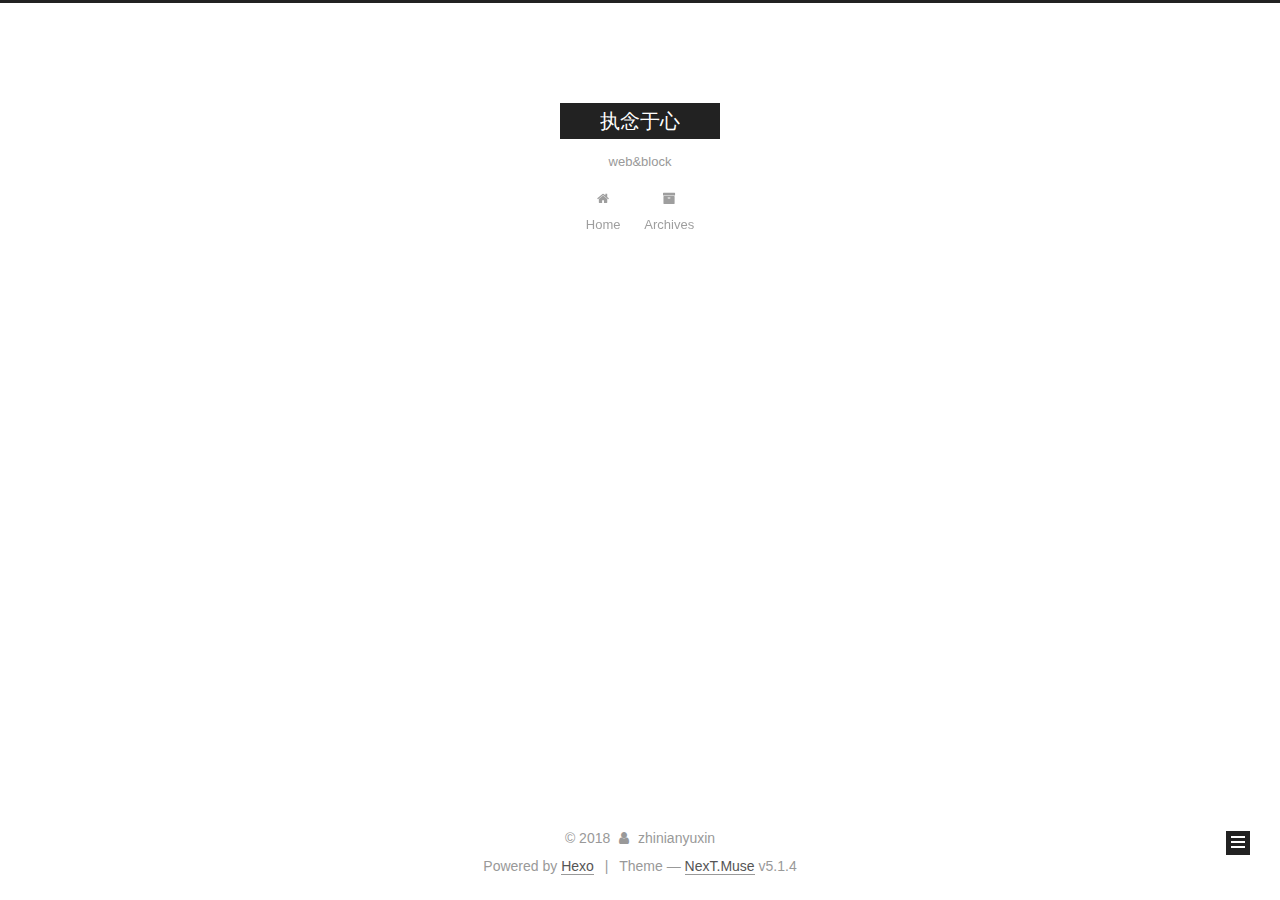
==== commit 560894d1: "Site updated: 2018-12-22 21:40:18" ====
--- a/archives/index.html
+++ b/archives/index.html
@@ -332,6 +332,15 @@
             
 
             
+              
+              
+              <div class="site-state-item site-state-tags">
+                
+                  <span class="site-state-item-count">1</span>
+                  <span class="site-state-item-name">tags</span>
+                
+              </div>
+            
 
           </nav>
 
--- a/css/main.css
+++ b/css/main.css
@@ -1822,7 +1822,7 @@
   width: 4px;
   height: 4px;
   border-radius: 50%;
-  background: #40bec9;
+  background: #ff7853;
 }
 .links-of-blogroll {
   font-size: 13px;
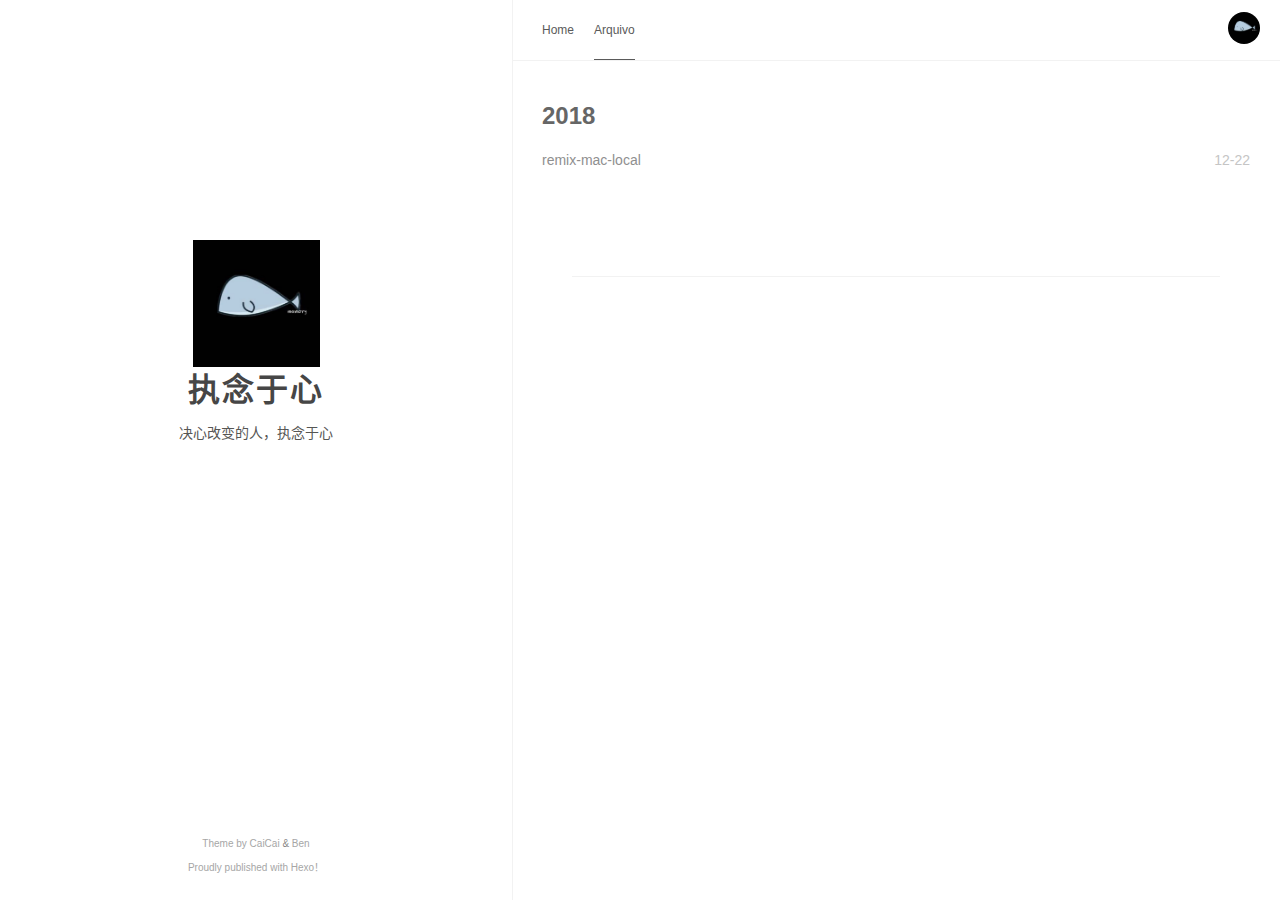
==== commit c67c9041: "Site updated: 2019-01-02 11:11:23" ====
--- a/archives/index.html
+++ b/archives/index.html
@@ -1,558 +1 @@
-<!DOCTYPE html>
-
-
-
-  
-
-
-<html class="theme-next muse use-motion" lang="">
-<head><meta name="generator" content="Hexo 3.8.0">
-  <meta charset="UTF-8">
-<meta http-equiv="X-UA-Compatible" content="IE=edge">
-<meta name="viewport" content="width=device-width, initial-scale=1, maximum-scale=1">
-<meta name="theme-color" content="#222">
-
-
-
-
-
-
-
-
-
-<meta http-equiv="Cache-Control" content="no-transform">
-<meta http-equiv="Cache-Control" content="no-siteapp">
-
-
-
-
-
-
-
-
-
-
-
-
-
-
-
-
-  
-  
-  <link href="/lib/fancybox/source/jquery.fancybox.css?v=2.1.5" rel="stylesheet" type="text/css">
-
-
-
-
-
-
-
-<link href="/lib/font-awesome/css/font-awesome.min.css?v=4.6.2" rel="stylesheet" type="text/css">
-
-<link href="/css/main.css?v=5.1.4" rel="stylesheet" type="text/css">
-
-
-  <link rel="apple-touch-icon" sizes="180x180" href="/images/apple-touch-icon-next.png?v=5.1.4">
-
-
-  <link rel="icon" type="image/png" sizes="32x32" href="/images/favicon-32x32-next.png?v=5.1.4">
-
-
-  <link rel="icon" type="image/png" sizes="16x16" href="/images/favicon-16x16-next.png?v=5.1.4">
-
-
-  <link rel="mask-icon" href="/images/logo.svg?v=5.1.4" color="#222">
-
-
-
-
-
-  <meta name="keywords" content="Hexo, NexT">
-
-
-
-
-
-
-
-
-
-
-<meta property="og:type" content="website">
-<meta property="og:title" content="执念于心">
-<meta property="og:url" content="http://yoursite.com/archives/index.html">
-<meta property="og:site_name" content="执念于心">
-<meta property="og:locale" content="default">
-<meta name="twitter:card" content="summary">
-<meta name="twitter:title" content="执念于心">
-
-
-
-<script type="text/javascript" id="hexo.configurations">
-  var NexT = window.NexT || {};
-  var CONFIG = {
-    root: '/',
-    scheme: 'Muse',
-    version: '5.1.4',
-    sidebar: {"position":"left","display":"post","offset":12,"b2t":false,"scrollpercent":false,"onmobile":false},
-    fancybox: true,
-    tabs: true,
-    motion: {"enable":true,"async":false,"transition":{"post_block":"fadeIn","post_header":"slideDownIn","post_body":"slideDownIn","coll_header":"slideLeftIn","sidebar":"slideUpIn"}},
-    duoshuo: {
-      userId: '0',
-      author: 'Author'
-    },
-    algolia: {
-      applicationID: '',
-      apiKey: '',
-      indexName: '',
-      hits: {"per_page":10},
-      labels: {"input_placeholder":"Search for Posts","hits_empty":"We didn't find any results for the search: ${query}","hits_stats":"${hits} results found in ${time} ms"}
-    }
-  };
-</script>
-
-
-
-  <link rel="canonical" href="http://yoursite.com/archives/">
-
-
-
-
-
-  <title>Archive | 执念于心</title>
-  
-
-
-
-
-
-
-
-
-</head>
-
-<body itemscope="" itemtype="http://schema.org/WebPage" lang="default">
-
-  
-  
-    
-  
-
-  <div class="container sidebar-position-left page-archive">
-    <div class="headband"></div>
-
-    <header id="header" class="header" itemscope="" itemtype="http://schema.org/WPHeader">
-      <div class="header-inner"><div class="site-brand-wrapper">
-  <div class="site-meta ">
-    
-
-    <div class="custom-logo-site-title">
-      <a href="/" class="brand" rel="start">
-        <span class="logo-line-before"><i></i></span>
-        <span class="site-title">执念于心</span>
-        <span class="logo-line-after"><i></i></span>
-      </a>
-    </div>
-      
-        <p class="site-subtitle">web&block</p>
-      
-  </div>
-
-  <div class="site-nav-toggle">
-    <button>
-      <span class="btn-bar"></span>
-      <span class="btn-bar"></span>
-      <span class="btn-bar"></span>
-    </button>
-  </div>
-</div>
-
-<nav class="site-nav">
-  
-
-  
-    <ul id="menu" class="menu">
-      
-        
-        <li class="menu-item menu-item-home">
-          <a href="/" rel="section">
-            
-              <i class="menu-item-icon fa fa-fw fa-home"></i> <br>
-            
-            Home
-          </a>
-        </li>
-      
-        
-        <li class="menu-item menu-item-archives">
-          <a href="/archives/" rel="section">
-            
-              <i class="menu-item-icon fa fa-fw fa-archive"></i> <br>
-            
-            Archives
-          </a>
-        </li>
-      
-
-      
-    </ul>
-  
-
-  
-</nav>
-
-
-
- </div>
-    </header>
-
-    <main id="main" class="main">
-      <div class="main-inner">
-        <div class="content-wrap">
-          <div id="content" class="content">
-            
-
-  
-  
-  
-  <div class="post-block archive">
-    <div id="posts" class="posts-collapse">
-      <span class="archive-move-on"></span>
-
-      <span class="archive-page-counter">
-        
-        
-        
-          
-        
-        Um..! 1 post. Keep on posting.
-      </span>
-
-      
-
-        
-        
-        
-
-        
-          
-          <div class="collection-title">
-            <h1 class="archive-year" id="archive-year-2018">2018</h1>
-          </div>
-        
-        
-
-        
-
-  <article class="post post-type-normal" itemscope="" itemtype="http://schema.org/Article">
-    <header class="post-header">
-
-      <h2 class="post-title">
-        
-            <a class="post-title-link" href="/2018/12/22/remix-mac-local/" itemprop="url">
-              
-                <span itemprop="name">remix-mac-local</span>
-              
-            </a>
-        
-      </h2>
-
-      <div class="post-meta">
-        <time class="post-time" itemprop="dateCreated" datetime="2018-12-22T21:36:01+08:00" content="2018-12-22">
-          12-22
-        </time>
-      </div>
-
-    </header>
-  </article>
-
-
-
-      
-
-    </div>
-  </div>
-  
-  
-  
-
-  
-
-
-
-          </div>
-          
-
-
-          
-
-        </div>
-        
-          
-  
-  <div class="sidebar-toggle">
-    <div class="sidebar-toggle-line-wrap">
-      <span class="sidebar-toggle-line sidebar-toggle-line-first"></span>
-      <span class="sidebar-toggle-line sidebar-toggle-line-middle"></span>
-      <span class="sidebar-toggle-line sidebar-toggle-line-last"></span>
-    </div>
-  </div>
-
-  <aside id="sidebar" class="sidebar">
-    
-    <div class="sidebar-inner">
-
-      
-
-      
-
-      <section class="site-overview-wrap sidebar-panel sidebar-panel-active">
-        <div class="site-overview">
-          <div class="site-author motion-element" itemprop="author" itemscope="" itemtype="http://schema.org/Person">
-            
-              <p class="site-author-name" itemprop="name">zhinianyuxin</p>
-              <p class="site-description motion-element" itemprop="description"></p>
-          </div>
-
-          <nav class="site-state motion-element">
-
-            
-              <div class="site-state-item site-state-posts">
-              
-                <a href="/archives/">
-              
-                  <span class="site-state-item-count">1</span>
-                  <span class="site-state-item-name">posts</span>
-                </a>
-              </div>
-            
-
-            
-
-            
-              
-              
-              <div class="site-state-item site-state-tags">
-                
-                  <span class="site-state-item-count">1</span>
-                  <span class="site-state-item-name">tags</span>
-                
-              </div>
-            
-
-          </nav>
-
-          
-
-          
-
-          
-          
-
-          
-          
-
-          
-
-        </div>
-      </section>
-
-      
-
-      
-
-    </div>
-  </aside>
-
-
-        
-      </div>
-    </main>
-
-    <footer id="footer" class="footer">
-      <div class="footer-inner">
-        <div class="copyright">&copy; <span itemprop="copyrightYear">2018</span>
-  <span class="with-love">
-    <i class="fa fa-user"></i>
-  </span>
-  <span class="author" itemprop="copyrightHolder">zhinianyuxin</span>
-
-  
-</div>
-
-
-  <div class="powered-by">Powered by <a class="theme-link" target="_blank" href="https://hexo.io">Hexo</a></div>
-
-
-
-  <span class="post-meta-divider">|</span>
-
-
-
-  <div class="theme-info">Theme &mdash; <a class="theme-link" target="_blank" href="https://github.com/iissnan/hexo-theme-next">NexT.Muse</a> v5.1.4</div>
-
-
-
-
-        
-
-
-
-
-
-
-
-        
-      </div>
-    </footer>
-
-    
-      <div class="back-to-top">
-        <i class="fa fa-arrow-up"></i>
-        
-      </div>
-    
-
-    
-
-  </div>
-
-  
-
-<script type="text/javascript">
-  if (Object.prototype.toString.call(window.Promise) !== '[object Function]') {
-    window.Promise = null;
-  }
-</script>
-
-
-
-
-
-
-
-
-
-  
-
-
-
-
-
-
-
-
-
-
-
-
-  
-  
-    <script type="text/javascript" src="/lib/jquery/index.js?v=2.1.3"></script>
-  
-
-  
-  
-    <script type="text/javascript" src="/lib/fastclick/lib/fastclick.min.js?v=1.0.6"></script>
-  
-
-  
-  
-    <script type="text/javascript" src="/lib/jquery_lazyload/jquery.lazyload.js?v=1.9.7"></script>
-  
-
-  
-  
-    <script type="text/javascript" src="/lib/velocity/velocity.min.js?v=1.2.1"></script>
-  
-
-  
-  
-    <script type="text/javascript" src="/lib/velocity/velocity.ui.min.js?v=1.2.1"></script>
-  
-
-  
-  
-    <script type="text/javascript" src="/lib/fancybox/source/jquery.fancybox.pack.js?v=2.1.5"></script>
-  
-
-
-  
-
-
-  <script type="text/javascript" src="/js/src/utils.js?v=5.1.4"></script>
-
-  <script type="text/javascript" src="/js/src/motion.js?v=5.1.4"></script>
-
-
-
-  
-  
-
-  
-
-  
-
-
-  <script type="text/javascript" src="/js/src/bootstrap.js?v=5.1.4"></script>
-
-
-
-  
-
-
-  
-
-
-
-
-	
-
-
-
-
-
-  
-
-
-
-
-
-  
-
-
-
-
-
-
-
-
-
-
-
-
-  
-
-
-
-
-
-  
-
-  
-
-  
-
-  
-  
-
-  
-
-  
-
-  
-
-</body>
-</html>
+<!DOCTYPE html><html lang="zh-CN"><head><meta name="generator" content="Hexo 3.8.0"><meta charset="utf-8"><meta name="X-UA-Compatible" content="IE=edge"><meta name="author" content="zhinianyuxin"><title>归档 · 执念于心</title><meta name="description" content="归档页面 - 执念于心"><meta name="keywords" content="Web,Blockchain,CTF,Mac"><meta content="width=device-width, initial-scale=1.0, maximum-scale=1.0, user-scalable=0" name="viewport"><meta content="yes" name="apple-mobile-web-app-capable"><meta content="black" name="apple-mobile-web-app-status-bar-style"><meta content="telephone=no" name="format-detection"><meta name="renderer" content="webkit"><link rel="short icon" href="/images/logo.svg" type="image/x-icon"><link rel="stylesheet" href="/css/style.css"><link rel="stylesheet" href="/css/blog_basic.css"><link rel="stylesheet" href="/css/font-awesome.min.css"><link rel="alternate" type="application/atom+xml" title="ATOM 1.0" href="/atom.xml"></head><body><div class="sidebar animated fadeInDown"><div class="logo-title"><div class="title"><img src="/images/ico.jpg" style="width:127px;"><h3 title=""><a href="/">执念于心</a></h3><div class="description"><p>决心改变的人，执念于心</p></div></div></div><ul class="social-links"></ul><div class="footer"><a target="_blank" href="/"><span>Theme by </span></a><a href="https://www.caicai.me"> CaiCai </a><span>&</span><a href="https://github.com/Ben02/hexo-theme-Anatole"> Ben</a><div class="by_farbox"><a href="https://hexo.io/zh-cn/" target="_blank">Proudly published with Hexo&#65281;</a></div></div></div><div class="main"><div class="page-top animated fadeInDown"><div class="nav"><li><a href="/">Home</a></li><li><a class="current" href="/archives">Arquivo</a></li></div><div class="information"><div class="back_btn"><li><a class="fa fa-chevron-left" onclick="window.history.go(-1)" style="display:none;"> </a></li></div><div class="avatar"><img src="/images/ico.jpg"></div></div></div><div class="autopagerize_page_element"><div class="content"><div class="archive animated fadeInDown"><ul class="list-with-title"><div class="archive"><div class="listing-title">2018</div><ul class="listing"><div class="listing-item"><div class="listing-post"><a href="/2018/12/22/remix-mac-local/" title="remix-mac-local">remix-mac-local</a><div class="post-time"><span class="date">12-22</span></div></div></div></ul></div><div class="pagination"><ul class="clearfix"></ul></div></ul></div></div></div></div><script src="/js/jquery.js"></script><script src="/js/jquery-migrate-1.2.1.min.js"></script><script src="/js/jquery.appear.js"></script></body></html>--- a/css/style.css
+++ b/css/style.css
@@ -0,0 +1,695 @@
+@charset "UTF-8";
+html {
+  background-color: #fff;
+  -webkit-font-smoothing: antialiased;
+}
+
+body {
+  color: rgba(0, 0, 0, 0.5);
+  font-family: 'PingHei', 'PingFang SC', Helvetica Neue, 'Work Sans', 'Hiragino Sans GB', 'Microsoft YaHei', SimSun, sans-serif;
+  font-size: 15px;
+  width: 100%;
+  margin: 0 auto 30px auto;
+  background-color: #fff;
+}
+
+p {
+  line-height: 1.9em;
+  font-weight: 400;
+  font-size: 14px;
+}
+
+a {
+  text-decoration: none;
+}
+
+a:link, a:visited {
+  opacity: 1;
+  -webkit-transition: all .15s linear;
+  -moz-transition: all .15s linear;
+  -o-transition: all .15s linear;
+  -ms-transition: all .15s linear;
+  transition: all .15s linear;
+  color: #424242;
+}
+
+a:hover, a:active {
+  color: #4786D6;
+}
+
+/*basic styles ends*/
+/*animation starts*/
+.animated {
+  -webkit-animation-fill-mode: both;
+  -moz-animation-fill-mode: both;
+  -ms-animation-fill-mode: both;
+  -o-animation-fill-mode: both;
+  animation-fill-mode: both;
+  -webkit-animation-duration: 1s;
+  -moz-animation-duration: 1s;
+  -ms-animation-duration: 1s;
+  -o-animation-duration: 1s;
+  animation-duration: 1s;
+}
+
+.animated.hinge {
+  -webkit-animation-duration: 1s;
+  -moz-animation-duration: 1s;
+  -ms-animation-duration: 1s;
+  -o-animation-duration: 1s;
+  animation-duration: 1s;
+}
+
+@-webkit-keyframes fadeInDown {
+  0% {
+    opacity: 0;
+    -webkit-transform: translateY(-20px);
+  }
+  100% {
+    opacity: 1;
+    -webkit-transform: translateY(0);
+  }
+}
+@-moz-keyframes fadeInDown {
+  0% {
+    opacity: 0;
+    -moz-transform: translateY(-20px);
+  }
+  100% {
+    opacity: 1;
+    -moz-transform: translateY(0);
+  }
+}
+@-o-keyframes fadeInDown {
+  0% {
+    opacity: 0;
+    -o-transform: translateY(-20px);
+  }
+  100% {
+    opacity: 1;
+    -o-transform: translateY(0);
+  }
+}
+@keyframes fadeInDown {
+  0% {
+    opacity: 0;
+    transform: translateY(-20px);
+  }
+  100% {
+    opacity: 1;
+    transform: translateY(0);
+  }
+}
+.fadeInDown {
+  -webkit-animation-name: fadeInDown;
+  -moz-animation-name: fadeInDown;
+  -o-animation-name: fadeInDown;
+  animation-name: fadeInDown;
+}
+
+/*animation ends*/
+.content {
+  height: auto;
+  float: right;
+  width: 60%;
+  margin-top: 60px;
+}
+
+.page-top {
+  width: 60%;
+  position: fixed;
+  right: 0;
+  z-index: 3;
+  background-color: #fff;
+  height: 60px;
+  border-bottom: 1px solid #f2f2f2;
+}
+.page-top .nav {
+  list-style: none;
+  padding: 18px 30px;
+  float: left;
+  font-size: 12px;
+}
+.page-top .nav li {
+  position: relative;
+  display: initial;
+  padding-right: 20px;
+}
+.page-top .nav a {
+  color: #5A5A5A;
+}
+.page-top .nav a:hover {
+  color: #4786D6;
+}
+.page-top .nav a.current {
+  color: #5A5A5A;
+  padding-bottom: 22px;
+  border-bottom: 1px solid #5A5A5A;
+}
+.page-top .information {
+  float: right;
+  padding-top: 12px;
+  padding-right: 20px;
+}
+.page-top .information .avatar {
+  float: right;
+}
+.page-top .information .avatar img {
+  width: 32px;
+  height: 32px;
+  border-radius: 300px;
+}
+.page-top .information .back_btn {
+  float: left;
+  padding-top: 5px;
+  margin-right: -10px;
+}
+.page-top .information .back_btn li {
+  display: initial;
+  padding-right: 40px;
+}
+
+.sidebar {
+  width: 40%;
+  -webkit-background-size: cover;
+  background-size: cover;
+  background-color: #fff;
+  height: 100%;
+  transition: 0.8s;
+  top: 0;
+  left: 0;
+  position: fixed;
+  z-index: 4;
+  border-right: 1px solid #f2f2f2;
+}
+.sidebar .logo-title {
+  text-align: center;
+  padding-top: 240px;
+}
+.sidebar .logo-title .description {
+  font-size: 14px;
+  color: #565654;
+}
+.sidebar .logo-title .logo {
+  margin: 0 auto;
+}
+.sidebar .logo-title .title h3 {
+  text-transform: uppercase;
+  font-size: 2rem;
+  font-weight: bold;
+  letter-spacing: 2px;
+  line-height: 1;
+  margin: 0;
+}
+.sidebar .logo-title .title a {
+  text-decoration: none;
+  color: #464646;
+  font-size: 2rem;
+  font-weight: bold;
+}
+.sidebar .social-links {
+  list-style: none;
+  padding: 0;
+  font-size: 14px;
+  text-align: center;
+}
+.sidebar .social-links i {
+  margin-right: 3px;
+}
+.sidebar .social-links li {
+  display: inline;
+  padding: 0 4px;
+  line-height: 0;
+}
+.sidebar .social-links a {
+  color: #565654;
+}
+.sidebar .social-links a:hover {
+  color: #4786D6;
+}
+
+.post {
+  background-color: #FFF;
+  margin: 30px;
+}
+.post .post-title h1 {
+  text-transform: uppercase;
+  font-size: 30px;
+  letter-spacing: 5px;
+  line-height: 1;
+}
+.post .post-title h2 {
+  text-transform: uppercase;
+  letter-spacing: 1px;
+  font-size: 28px;
+  line-height: 1;
+  font-weight: 600;
+  color: #5f5f5f;
+}
+.post .post-title h3 {
+  text-transform: uppercase;
+  letter-spacing: 1px;
+  line-height: 1;
+  font-weight: 600;
+  color: #464646;
+  font-size: 22px;
+  margin: 0;
+}
+.post .post-title a {
+  text-decoration: none;
+  letter-spacing: 1px;
+  color: #5f5f5f;
+}
+.post .post-title a:hover {
+  text-decoration: underline;
+}
+.post .post-content a {
+  text-decoration: none;
+  letter-spacing: 1px;
+  color: #4786D6;
+}
+.post .post-content a:hover {
+  color: #2F69B3;
+}
+.post .post-content h3 {
+  color: #5F5F5F;
+  font-size: 22px;
+  font-weight: 600;
+}
+.post .post-content h4 {
+  color: #5F5F5F;
+  font-size: 16px;
+}
+.post .post-footer {
+  padding: 0 0 30px 0;
+  border-bottom: 1px solid #f2f2f2;
+}
+.post .post-footer .meta {
+  max-width: 100%;
+  height: 25px;
+  color: #bbbbbb;
+}
+.post .post-footer .meta .info {
+  float: left;
+  font-size: 12px;
+}
+.post .post-footer .meta .info .date {
+  margin-right: 10px;
+}
+.post .post-footer .meta a {
+  text-decoration: none;
+  color: #bbbbbb;
+  padding-right: 10px;
+}
+.post .post-footer .meta a:hover {
+  color: #4786D6;
+}
+.post .post-footer .meta i {
+  margin-right: 6px;
+}
+.post .post-footer .tags {
+  padding-bottom: 15px;
+  font-size: 13px;
+}
+.post .post-footer .tags ul {
+  list-style-type: none;
+  display: inline;
+  margin: 0;
+  padding: 0;
+}
+.post .post-footer .tags ul li {
+  list-style-type: none;
+  margin: 0;
+  padding-right: 5px;
+  display: inline;
+}
+.post .post-footer .tags a {
+  text-decoration: none;
+  color: rgba(0, 0, 0, 0.44);
+  font-weight: 400;
+}
+.post .post-footer .tags a:hover {
+  text-decoration: none;
+}
+
+.pagination {
+  margin: 30px;
+  padding: 0px 0 56px 0;
+  border-bottom: 1px solid #f2f2f2;
+}
+.pagination ul {
+  list-style: none;
+  margin: 0;
+  padding: 0;
+  height: 13px;
+}
+.pagination ul li {
+  margin: 0 2px 0 2px;
+  display: inline;
+  line-height: 1;
+}
+.pagination ul li a {
+  text-decoration: none;
+}
+.pagination .pre {
+  float: left;
+}
+.pagination .next {
+  float: right;
+}
+
+.like-reblog-buttons {
+  float: right;
+}
+
+.like-button {
+  float: right;
+  padding: 0 0 0 10px;
+}
+
+.reblog-button {
+  float: right;
+  padding: 0;
+}
+
+#install-btn {
+  position: fixed;
+  bottom: 0px;
+  right: 6px;
+}
+
+#disqus_thread {
+  margin: 30px;
+  border-bottom: 1px solid #f2f2f2;
+}
+
+.footer {
+  clear: both;
+  text-align: center;
+  font-size: 10px;
+  margin: 0 auto;
+  bottom: 0;
+  position: absolute;
+  width: 100%;
+  padding-bottom: 20px;
+  background: #fff;
+}
+.footer a {
+  color: #A6A6A6;
+}
+.footer a:hover {
+  color: #4786D6;
+}
+
+/*for archive*/
+.archive {
+  width: 100%;
+}
+
+.list-with-title {
+  font-size: 14px;
+  margin: 30px;
+  padding: 0;
+}
+.list-with-title li {
+  list-style-type: none;
+  padding: 0;
+}
+.list-with-title .listing-title {
+  font-size: 24px;
+  color: #666666;
+  font-weight: 600;
+  line-height: 2.2em;
+}
+.list-with-title .listing {
+  padding: 0;
+}
+.list-with-title .listing .listing-post {
+  padding-bottom: 5px;
+}
+.list-with-title .listing .listing-post .post-time {
+  float: right;
+  color: #C5C5C5;
+}
+.list-with-title .listing .listing-post a {
+  color: #8F8F8F;
+}
+.list-with-title .listing .listing-post a:hover {
+  color: #4786D6;
+}
+
+/* share */
+.share {
+  margin: 0px 30px;
+  display: inline-flex;
+}
+
+.evernote {
+  width: 32px;
+  height: 32px;
+  border-radius: 300px;
+  background-color: #3E3E3E;
+  margin-right: 5px;
+}
+.evernote a {
+  color: #fff;
+  padding: 11px;
+  font-size: 12px;
+}
+.evernote a:hover {
+  color: #ED6243;
+  padding: 11px;
+}
+
+.weibo {
+  width: 32px;
+  height: 32px;
+  border-radius: 300px;
+  background-color: #ED6243;
+  margin-right: 5px;
+}
+.weibo a {
+  color: #fff;
+  padding: 9px;
+}
+.weibo a:hover {
+  color: #BD4226;
+}
+
+.twitter {
+  width: 32px;
+  height: 32px;
+  border-radius: 300px;
+  background-color: #59C0FD;
+  margin-right: 5px;
+}
+.twitter a {
+  color: #fff;
+  padding: 9px;
+}
+.twitter a:hover {
+  color: #4B9ECE;
+}
+
+/* about */
+.about {
+  margin: 30px;
+}
+.about h3 {
+  font-size: 22px;
+}
+
+/* links*/
+.links {
+  margin: 30px;
+}
+.links h3 {
+  font-size: 22px;
+}
+.links a {
+  cursor: pointer;
+}
+
+/* 评论样式 */
+.comment-count {
+  color: #666;
+}
+
+.tab-community {
+  color: #666;
+}
+
+.read_more {
+  font-size: 14px;
+}
+
+.back-button {
+  padding-top: 30px;
+  max-width: 100px;
+  padding-left: 40px;
+  float: left;
+}
+
+/* 默认评论样式 */
+#fb_comments_container {
+  margin: 30px;
+}
+
+/* 按钮样式 */
+a.btn {
+  color: #868686;
+  font-weight: 400;
+}
+
+.btn {
+  display: inline-block;
+  position: relative;
+  outline: 0;
+  color: rgba(0, 0, 0, 0.44);
+  background: transparent;
+  font-size: 14px;
+  text-align: center;
+  text-decoration: none;
+  cursor: pointer;
+  border: 1px solid rgba(0, 0, 0, 0.15);
+  white-space: nowrap;
+  font-weight: 400;
+  font-style: normal;
+  border-radius: 999em;
+}
+
+.btn:hover {
+  display: inline-block;
+  position: relative;
+  outline: 0px;
+  color: #464545;
+  background: transparent;
+  font-size: 14px;
+  text-align: center;
+  text-decoration: none;
+  cursor: pointer;
+  border: 1px solid #464545;
+  white-space: nowrap;
+  font-weight: 400;
+  font-style: normal;
+  border-radius: 999em;
+}
+
+[role="back"] {
+  padding: 0.5em 1.25em;
+  line-height: 1.666em;
+}
+
+[role="home"] {
+  padding: 0.5em 1.25em;
+  line-height: 1.666em;
+}
+
+[role="navigation"] {
+  padding: 0.5em 1.25em;
+  line-height: 1.666em;
+}
+
+[role="tags"] {
+  padding: 6px 12px;
+}
+
+/* Menu样式 */
+.menu {
+  float: right;
+  padding-top: 30px;
+}
+.menu .btn-down {
+  margin: 0px;
+}
+.menu .btn-down li {
+  list-style: none;
+  width: 100px;
+}
+.menu .btn-down li a {
+  display: inline-block;
+  position: relative;
+  padding: 0.5em 1.25em;
+  outline: 0;
+  color: rgba(0, 0, 0, 0.44);
+  background: transparent;
+  font-size: 14px;
+  text-align: center;
+  text-decoration: none;
+  cursor: pointer;
+  border: 1px solid rgba(0, 0, 0, 0.15);
+  white-space: nowrap;
+  font-weight: 400;
+  font-style: normal;
+  border-radius: 999em;
+  margin-top: 5px;
+}
+.menu .btn-down li a:hover {
+  position: relative;
+  padding: 0.5em 1.25em;
+  outline: 0;
+  color: #fff;
+  background: #3CBD10;
+  font-size: 14px;
+  text-align: center;
+  text-decoration: none;
+  cursor: pointer;
+  border: 1px solid rgba(0, 0, 0, 0.15);
+  white-space: nowrap;
+  font-weight: 400;
+  font-style: normal;
+  border-radius: 999em;
+  margin-top: 5px;
+}
+.menu .btn-down div {
+  position: absolute;
+  visibility: hidden;
+  width: 100px;
+  float: right;
+}
+
+.page_404 {
+  text-align: center;
+  padding-top: 50px;
+}
+
+@media screen and (max-width: 960px) {
+  .sidebar {
+    width: 100%;
+    position: absolute;
+    border-right: none;
+    z-index: 1;
+  }
+  .sidebar .logo-title {
+    padding-top: 120px;
+  }
+  .sidebar .logo-title .title img {
+    width: 100px;
+  }
+  .sidebar .logo-title .title h3 {
+    font-size: 20px;
+  }
+
+  .page-top {
+    width: 100%;
+  }
+
+  .post-title h3 {
+    line-height: 1.6;
+  }
+
+  .content {
+    margin-top: 420px;
+    width: 100%;
+    z-index: 2;
+    position: absolute;
+  }
+
+  .footer {
+    display: none;
+  }
+
+  .share {
+    display: grid;
+  }
+}
--- a/css/blog_basic.css
+++ b/css/blog_basic.css
@@ -0,0 +1,522 @@
+.post-content .tip {
+  position: relative;
+  margin: 2em 0;
+  padding: 12px 24px 12px 30px;
+  border-left: 4px solid #f66;
+  border-top-right-radius: 2px;
+  border-bottom-right-radius: 2px;
+  background-color: #f8f8f8
+}
+
+.post-content .tip br {
+  /**display: none**/
+}
+
+.post-content .tip:before {
+  position: absolute;
+  top: 14px;
+  left: -12px;
+  content: "!";
+  width: 20px;
+  height: 20px;
+  border-radius: 100%;
+  color: #fff;
+  font-size: 14px;
+  line-height: 20px;
+  font-weight: bold;
+  text-align: center;
+  background-color: #f66;
+  font-family: 'Dosis', 'Source Sans Pro', 'Helvetica Neue', Arial, sans-serif
+}
+
+.content > .post > .post-content > p {
+  word-wrap: break-word;
+  word-break: break-all;
+}
+
+#ds-thread,#disqus_thread,#cloud-tie-wrapper {
+  margin: 0 30px!important
+}
+
+pre {
+  font-size: 0.8em!important;
+  background-color: #f8f8f8!important;
+  font-family: 'Roboto Mono','Lucida Console','Trebuchet MS','Courier New', Monaco, courier,'PingFang SC','Hiragino Sans GB','Microsoft Jhenghei','Microsoft YaHei', monospace!important
+}
+
+figure.highlight {
+  position: relative!important;
+  margin: 1em 0!important;
+  border-radius: 2px!important;
+  line-height: 1.1em!important;
+  background-color: #f8f8f8!important;
+  overflow-x: auto!important
+}
+
+figure.highlight table,figure.highlight tr,figure.highlight td {
+  width: 100%!important;
+  border-collapse: collapse!important;
+  padding: 0!important;
+  margin: 0!important
+}
+
+figure.highlight .gutter {
+  display: none!important
+}
+
+figure.highlight .code pre {
+  padding: 1.2em 1.4em!important;
+  line-height: 1.5em!important;
+  margin: 0!important
+}
+
+figure.highlight.html .code:after,figure.highlight.js .code:after,figure.highlight.bash .code:after,figure.highlight.css .code:after,figure.highlight.scss .code:after,figure.highlight.diff .code:after,figure.highlight.java .code:after,figure.highlight.xml .code:after,figure.highlight.python .code:after,figure.highlight.json .code:after,figure.highlight.swift .code:after,figure.highlight.ruby .code:after,figure.highlight.perl .code:after,figure.highlight.php .code:after,figure.highlight.c .code:after,figure.highlight.cpp .code:after {
+  position: absolute!important;
+  top: 0!important;
+  right: 0!important;
+  color: #ccc!important;
+  text-align: right!important;
+  font-size: 0.75em!important;
+  padding: 5px 10px 0!important;
+  line-height: 15px!important;
+  height: 15px!important;
+  font-weight: 600!important
+}
+
+figure.highlight.html .code:after {
+  content: "HTML"
+}
+
+figure.highlight.js .code:after {
+  content: "JS"
+}
+
+figure.highlight.bash .code:after {
+  content: "BASH"
+}
+
+figure.highlight.css .code:after {
+  content: "CSS"
+}
+
+figure.highlight.scss .code:after {
+  content: "SCSS"
+}
+
+figure.highlight.diff .code:after {
+  content: "DIFF"
+}
+
+figure.highlight.java .code:after {
+  content: "JAVA"
+}
+
+figure.highlight.xml .code:after {
+  content: "XML"
+}
+
+figure.highlight.python .code:after {
+  content: "PYTHON"
+}
+
+figure.highlight.json .code:after {
+  content: "JSON"
+}
+
+figure.highlight.swift .code:after {
+  content: "SWIFT"
+}
+
+figure.highlight.ruby .code:after {
+  content: "RUBY"
+}
+
+figure.highlight.perl .code:after {
+  content: "PERL"
+}
+
+figure.highlight.php .code:after {
+  content: "PHP"
+}
+
+figure.highlight.c .code:after {
+  content: "C"
+}
+
+figure.highlight.java .code:after {
+  content: "JAVA"
+}
+
+figure.highlight.cpp .code:after {
+  content: "CPP"
+}
+
+figure.highlight.cpp .code:after {
+  content: 'C++'
+}
+
+pre {
+  color: #525252!important
+}
+
+pre .function .keyword,pre .constant {
+  color: #0092db!important
+}
+
+pre .keyword,pre .attribute {
+  color: #e96900!important
+}
+
+pre .number,pre .literal {
+  color: #ae81ff!important
+}
+
+pre .tag,pre .tag .title,pre .change,pre .winutils,pre .flow,pre .lisp .title,pre .clojure .built_in,pre .nginx .title,pre .tex .special {
+  color: #2973b7!important
+}
+
+pre .symbol,pre .symbol .string,pre .value,pre .regexp {
+  color: #42b983!important
+}
+
+pre .title {
+  color: #83B917!important
+}
+
+pre .tag .value,pre .string,pre .subst,pre .haskell .type,pre .preprocessor,pre .ruby .class .parent,pre .built_in,pre .sql .aggregate,pre .django .template_tag,pre .django .variable,pre .smalltalk .class,pre .javadoc,pre .django .filter .argument,pre .smalltalk .localvars,pre .smalltalk .array,pre .attr_selector,pre .pseudo,pre .addition,pre .stream,pre .envvar,pre .apache .tag,pre .apache .cbracket,pre .tex .command,pre .prompt {
+  color: #42b983!important
+}
+
+pre .comment,pre .java .annotation,pre .python .decorator,pre .template_comment,pre .pi,pre .doctype,pre .shebang,pre .apache .sqbracket,pre .tex .formula {
+  color: #b3b3b3!important
+}
+
+pre .deletion {
+  color: #BA4545!important
+}
+
+pre .coffeescript .javascript,pre .javascript .xml,pre .tex .formula,pre .xml .javascript,pre .xml .vbscript,pre .xml .css,pre .xml .cdata {
+  opacity: 0.5!important
+}
+
+html {
+  height: 100%;
+  max-height: 100%;
+  padding: 0;
+  margin: 0; }
+
+  body {
+    padding: 0;
+    margin: 0;
+    line-height: 1.6em; }
+
+    .clear {
+      clear: both;
+      display: block;
+      overflow: hidden;
+      visibility: hidden;
+      width: 0;
+      height: 0; }
+
+      h1, h2, h3, h4, h5, h6 {
+        text-rendering: optimizeLegibility;
+        line-height: 1;
+        margin: 2rem 0; }
+
+        h1 {
+          font-size: 2.1rem;
+          line-height: 1.2em; }
+
+          h2 {
+            font-size: 1.9rem;
+            line-height: 1.2em; }
+
+            h3 {
+              font-size: 1.75rem; }
+
+              h4 {
+                font-size: 1.3rem; }
+
+                h5 {
+                  font-size: 1.3rem; }
+
+                  h6 {
+                    font-size: 1.3rem; }
+
+                    img {
+                      max-width: 100%;
+                      height: auto; }
+
+                      p, ul, ol, dl {
+                        margin: 1em 0; }
+
+                        ol ol, ul ul, ul ol, ol ul {
+                          margin: 0.4em 0; }
+
+                          ul p, ol p, li p, .content li p, blockquote p, .content blockquote p,
+                          .post blockquote p, .post li p {
+                            margin: 0;
+                            overflow: visible; }
+
+                            a img {
+                              border: none; }
+
+dl dt {
+  float: left;
+  width: 180px;
+  overflow: hidden;
+  clear: left;
+  text-align: right;
+  text-overflow: ellipsis;
+  white-space: nowrap;
+  font-weight: bold;
+  margin-bottom: 1em; }
+
+  dl dd {
+    margin-left: 200px;
+    margin-bottom: 1em; }
+
+    hr {
+      display: block;
+      height: 1px;
+      border: 0;
+      border-top: 1px solid #efefef;
+      margin: 3.2em 0;
+      padding: 0; }
+
+      blockquote {
+        box-sizing: border-box;
+        margin: 1.6em 0 1.6em -2.2em;
+        padding: 0 0 0 1.6em;
+        border-left: #4a4a4a 0.4em solid; }
+
+        blockquote p {
+          margin: 0.8em 0; }
+
+          blockquote small {
+            display: inline-block;
+            margin: 0.8em 0 0.8em 1.5em;
+            font-size: 0.9em;
+            color: #ccc; }
+
+            blockquote small:before {
+              content: '\2014 \00A0'; }
+
+              blockquote cite {
+                font-weight: bold; }
+
+                blockquote cite a {
+                  font-weight: normal; }
+
+                  mark {
+                    background-color: #ffc336; }
+
+                    code, tt {
+                      padding: 1px 3px;
+                      font-family: Inconsolata, monospace, sans-serif;
+                      font-size: 0.85em;
+                      white-space: pre-wrap;
+                      border: 1px solid #E3EDF3;
+                      background: #f7f7f9;
+                      color: #d14;
+                      border-radius: 2px; }
+/**
+                      pre {
+                        -moz-box-sizing: border-box;
+                        box-sizing: border-box;
+                        margin: 1.6em 0;
+                        border: 1px solid #E3EDF3;
+                        width: 100%;
+                        padding: 10px;
+                        font-family: Inconsolata, monospace, sans-serif;
+                        font-size: 0.9em;
+                        white-space: pre;
+                        overflow: auto;
+                        background: #F7FAFB;
+                        border-radius: 3px; }
+
+                        pre code, tt {
+                          font-size: inherit;
+                          white-space: -moz-pre-wrap;
+                          white-space: pre-wrap;
+                          background: transparent;
+                          border: none;
+                          color: #333;
+                          padding: 0; }
+
+                          kbd {
+                            display: inline-block;
+                            margin-bottom: 0.4em;
+                            padding: 1px 8px;
+                            border: #ccc 1px solid;
+                            color: #666;
+                            text-shadow: #fff 0 1px 0;
+                            font-size: 0.9em;
+                            font-weight: bold;
+                            background: #f4f4f4;
+                            border-radius: 4px;
+                            box-shadow: 0 1px 0 rgba(0, 0, 0, 0.2), 0 1px 0 0 white inset; }
+
+                            table {
+                              -moz-box-sizing: border-box;
+                              box-sizing: border-box;
+                              margin: 1em 0;
+                              width: 100%;
+                              max-width: 100%;
+                              border-width: 1px;
+                              border-style: solid;
+                              background-color: transparent; }
+
+                              table, table tr, table tr td, table tr th {
+                                border-color: #e5e5e5; }
+
+                                table th {
+                                  color: #666666;
+                                  background-color: #fdfdfd; }
+
+                                  tr th {
+                                    border-bottom-width: 1px;
+                                    border-bottom-style: solid;
+                                    text-align: left; }
+
+                                    tr th, tr td {
+                                      padding: 5px 20px;
+                                      border-right: 1px solid;
+                                      font-size: 1rem; }
+
+                                      tr th:last-child, tr td:last-child {
+                                        border-right: 0px; }
+
+                                        table th {
+                                          font-weight: bold; }
+
+                                          table tbody > tr:nth-child(odd) > td, table tbody > tr:nth-child(odd) > th {
+                                            background-color: #f9f9f9; }
+
+                                            .gist {
+                                              font-size: 12px; }
+                                              .gist table {
+                                                margin: 0;
+                                                width: auto; }
+                                                .gist table pre {
+                                                  font-size: 12px; }
+                                                  .gist table .line-numbers {
+                                                    font-size: 12px; }
+**/
+
+.toc {
+  border: 1px solid #f0f0f0;
+  margin-bottom: 20px;
+  padding: 10px 30px; }
+
+  #fb_comments_container {
+    overflow: hidden;
+    margin: 0 auto; }
+    #fb_comments_container #fb_comments {
+      list-style-type: none;
+      padding: 0; }
+      #fb_comments_container #fb_comments h1 {
+        font-size: 1.3em; }
+        #fb_comments_container #fb_comments h2 {
+          font-size: 1.2em; }
+          #fb_comments_container #fb_comments h3 {
+            font-size: 1.1em; }
+            #fb_comments_container #fb_comments h4, #fb_comments_container #fb_comments h5,
+            #fb_comments_container #fb_comments h6 {
+              font-size: 1.05em; }
+              #fb_comments_container #fb_comments .comment {
+                position: relative;
+                padding: 25px 0;
+                border-bottom: 1px solid rgba(150, 150, 150, 0.2);
+                *border-bottom: 1px solid #f0f0f0; }
+                #fb_comments_container #fb_comments .comment .avatar {
+                  position: absolute;
+                  top: 25px;
+                  left: 0;
+                  width: 50px;
+                  float: left; }
+                  #fb_comments_container #fb_comments .comment .avatar img {
+                    width: 48px;
+                    border: none;
+                    border-radius: 5px;
+                    margin: 0; }
+                #fb_comments_container #fb_comments .comment .comment_body,
+                #fb_comments_container #fb_comments .comment .c_content {
+                  margin-left: 70px;
+                  display: block; }
+                  #fb_comments_container #fb_comments .comment .comment_body p,
+                  #fb_comments_container #fb_comments .comment .c_content p {
+                    margin: 5px 0 15px 0;
+                    padding: 0;
+                    line-height: 1.8; }
+                    #fb_comments_container #fb_comments .comment .comment_body .author,
+                    #fb_comments_container #fb_comments .comment .c_content .author {
+                      line-height: 1.5em;
+                      margin: 0;
+                      padding: 0; }
+                      #fb_comments_container #fb_comments .comment .comment_body .author b,
+                      #fb_comments_container #fb_comments .comment .c_content .author b {
+                        color: #555; }
+                        #fb_comments_container #fb_comments .comment .comment_body .author small,
+                        #fb_comments_container #fb_comments .comment .c_content .author small {
+                          font-weight: normal;
+                          padding-left: 10px;
+                          font-size: 0.7em;
+                          color: #666; }
+
+#fb_new_comment {
+  padding-bottom: 50px; }
+  #fb_new_comment textarea {
+    border-radius: 5px;
+    height: 80px;
+    width: 98%;
+    padding: 5px;
+    font-size: 1em;
+    border: 1px solid rgba(150, 150, 150, 0.5);
+    *border: 1px solid #a8a8a8;
+    line-height: 1.5; }
+    #fb_new_comment .comment_error {
+      color: red;
+      text-align: center;
+      display: block;
+      font-size: 0.8em;
+      padding-top: 1em; }
+      #fb_new_comment .c_button:hover {
+        background: #E60900;
+        color: #fff;
+        text-decoration: none; }
+        #fb_new_comment .c_button, #fb_new_comment #c_submit {
+          cursor: pointer;
+          font-family: "Hiragino Sans GB", "Microsoft YaHei", sans-serif;
+          font-size: 1em;
+          line-height: 1.3em;
+          letter-spacing: 1px;
+          border-radius: 5px;
+          padding: 5px 5px 2px 5px; }
+          #fb_new_comment .input_body {
+            margin-top: 10px; }
+            #fb_new_comment .input_body ul {
+              list-style: none;
+              padding: 5px 0;
+              margin: auto 0; }
+              #fb_new_comment .input_body ul li {
+                float: left;
+                margin-right: 2.2%;
+                *margin-right: 22px; }
+                #fb_new_comment .input_body ul li label {
+                  line-height: 1em; }
+                  #fb_new_comment .input_body ul li input {
+                    border-radius: 5px;
+                    border: 1px solid #ddd;
+                    padding: 5px;
+                    background: rgba(255, 255, 255, 0.5);
+                    margin: 0 0 10px 0; }
+
+#SwfStore_farbox_0 {
+  height: 0;
+  overflow: hidden; }
+
+  @media screen and (max-width: 320px) {
+    #fb_comments .c_content, #fb_comments .comment_body {
+      margin-left: 57px;   }
+}
